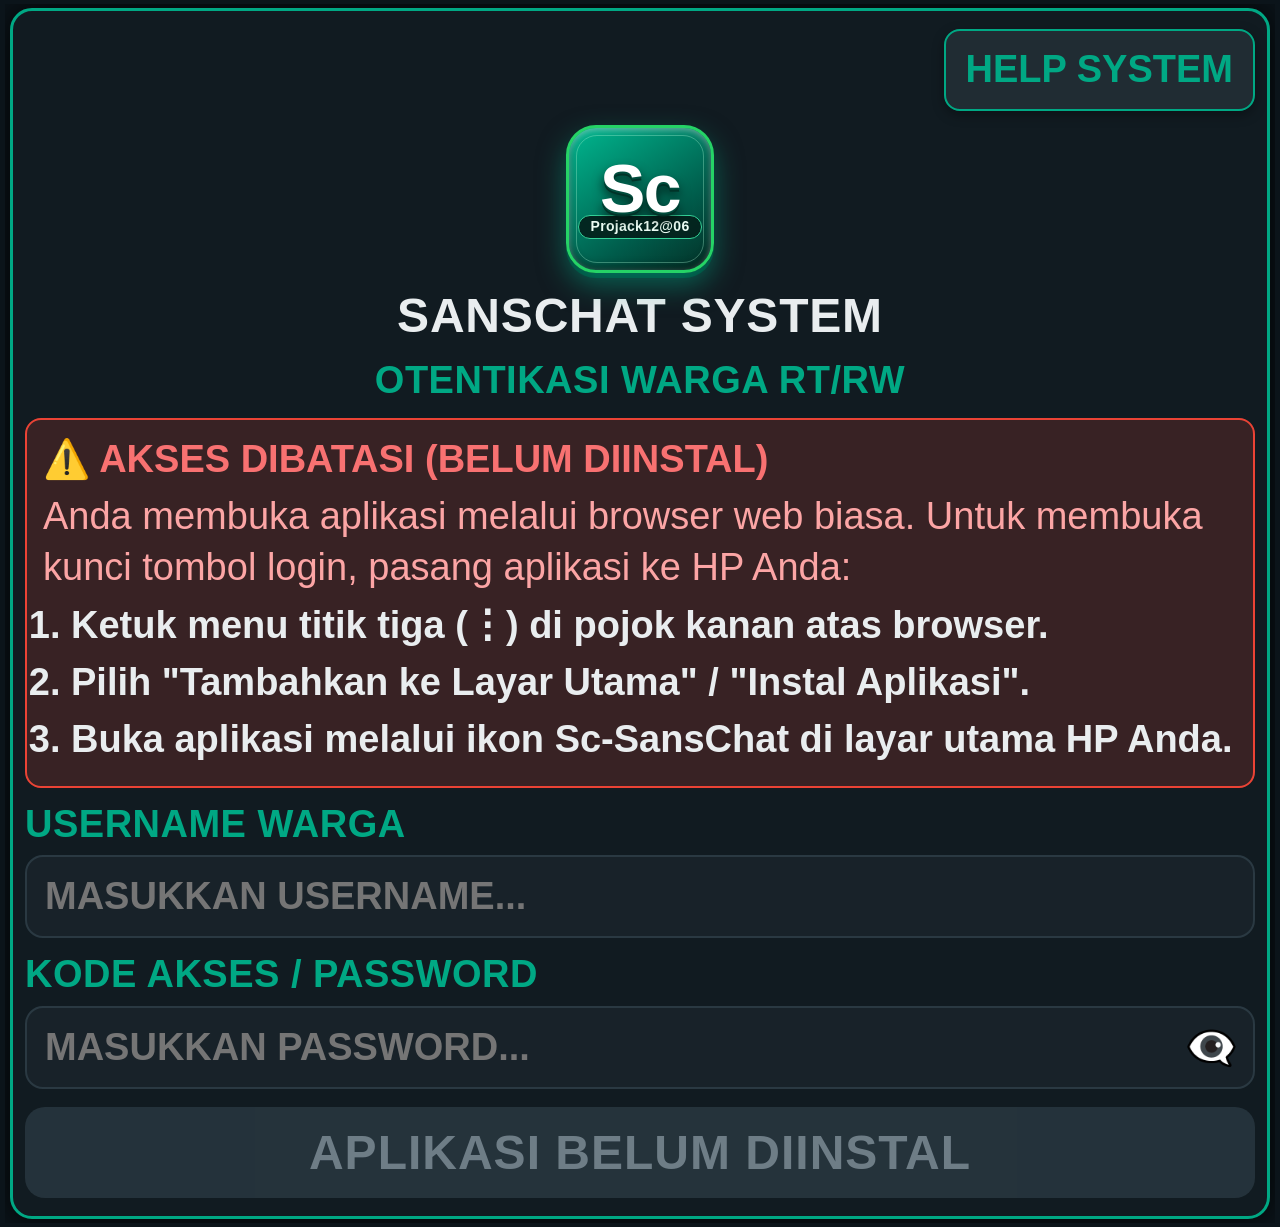
==== login.html @ 3f7e46e0 "Add files via upload" ====
<!DOCTYPE html>
<html lang="id">
<head>
<meta charset="UTF-8">
<meta name="viewport" content="width=device-width, initial-scale=1.0, maximum-scale=1.0, user-scalable=no, viewport-fit=cover">
<title>Sc-SansChat - Login</title>
<link rel="manifest" href="manifest.json">
<link rel="icon" type="image/png" href="icon-192.png">
<link rel="apple-touch-icon" href="icon-192.png">
<meta name="theme-color" content="#0b141a">
<style>
  :root {
    --wa-bg: #0b141a;
    --wa-panel: #111b21;
    --wa-card: #182229;
    --wa-border: #2a3942;
    --wa-green: #00a884;
    --wa-green-light: #25d366;
    --wa-text: #e9edef;
    --wa-text-secondary: #8696a0;
    --font-xl: clamp(32px, 9.2vw, 48px);
    --font-lg: clamp(26px, 7.2vw, 38px);
    --btn-h: 86px;
  }
  * {
    box-sizing: border-box;
    margin: 0;
    padding: 0;
    font-family: -apple-system, BlinkMacSystemFont, "Segoe UI", Roboto, Helvetica, Arial, sans-serif;
    -webkit-tap-highlight-color: transparent;
  }
  html, body {
    width: 100%;
    min-height: 100dvh;
    background-color: var(--wa-bg);
    color: var(--wa-text);
    overflow-x: hidden;
    overflow-y: auto;
    display: flex;
    justify-content: center;
    align-items: center;
    padding: 4px 5px;
  }
  .login-container {
    background: var(--wa-panel);
    width: 100%;
    max-width: 100%;
    display: flex;
    flex-direction: column;
    justify-content: flex-start;
    padding: 18px 12px;
    position: relative;
    border: 3px solid var(--wa-green);
    border-radius: 22px;
    box-shadow: 0 0 36px rgba(0,0,0,0.9);
    gap: 14px;
  }
  .login-top-bar {
    width: 100%;
    display: flex;
    justify-content: flex-end;
  }
  .help-btn-3d {
    background: #202c33;
    color: var(--wa-green);
    border: 2px solid var(--wa-green);
    padding: 16px 20px;
    border-radius: 16px;
    text-decoration: none;
    font-size: var(--font-lg);
    font-weight: 900;
    box-shadow: 0 4px 12px rgba(0,0,0,0.35);
    line-height: 1.2;
    min-height: 72px;
    display: inline-flex;
    align-items: center;
  }
  .logo-sc-3d-large {
    width: 148px;
    height: 148px;
    margin: 0 auto;
    background: linear-gradient(145deg, #00b890 0%, #005c4b 65%, #042f26 100%);
    border-radius: 30px;
    display: flex;
    flex-direction: column;
    align-items: center;
    justify-content: center;
    position: relative;
    flex-shrink: 0;
    box-shadow:
      0 12px 28px rgba(0, 168, 132, 0.5),
      0 5px 0 #003d31,
      inset 0 2px 6px rgba(255,255,255,0.4),
      inset 0 -4px 8px rgba(0,0,0,0.45);
    border: 3.5px solid var(--wa-green-light);
  }
  .logo-sc-3d-large::before {
    content: "";
    position: absolute;
    top: 7px;
    left: 7px;
    right: 7px;
    bottom: 7px;
    border-radius: 21px;
    border: 1.5px solid rgba(167, 243, 208, 0.35);
    pointer-events: none;
  }
  .logo-sc-main-txt {
    font-weight: 900;
    font-size: 68px;
    line-height: 0.86;
    color: #ffffff;
    letter-spacing: -1.5px;
    text-shadow: 0 2px 0 #004d3d, 0 4px 0 #003328, 0 7px 12px rgba(0,0,0,0.75);
    z-index: 2;
  }
  .logo-sc-sub-badge {
    margin-top: -2px;
    padding: 3px 12px;
    border-radius: 99px;
    background: rgba(4, 35, 29, 0.94);
    border: 1.5px solid #34d399;
    color: #ecfdf5;
    font-size: 14px;
    font-weight: 800;
    line-height: 1.1;
    letter-spacing: 0.3px;
    z-index: 1;
  }
  .login-title {
    font-size: var(--font-xl);
    font-weight: 900;
    color: var(--wa-text);
    text-align: center;
    letter-spacing: 0.8px;
    text-transform: uppercase;
    line-height: 1.2;
  }
  .login-subtitle {
    font-size: var(--font-lg);
    color: var(--wa-green);
    text-align: center;
    text-transform: uppercase;
    letter-spacing: 0.5px;
    font-weight: 800;
    line-height: 1.2;
  }
  .pwa-warning-box {
    background: rgba(234, 67, 53, 0.18);
    border: 2px solid #ea4335;
    border-radius: 16px;
    padding: 14px 16px;
    color: #fca5a5;
    font-size: var(--font-lg);
    line-height: 1.35;
  }
  .pwa-warning-title {
    font-weight: 900;
    color: #f87171;
    margin-bottom: 6px;
    font-size: var(--font-lg);
    text-transform: uppercase;
  }
  .pwa-warning-box ol {
    padding-left: 28px;
    margin-top: 6px;
    font-weight: 700;
  }
  .pwa-warning-box li {
    margin-bottom: 6px;
    color: var(--wa-text);
  }
  .field-group {
    width: 100%;
    position: relative;
  }
  .field-group label {
    display: block;
    font-size: var(--font-lg);
    color: var(--wa-green);
    margin-bottom: 8px;
    font-weight: 900;
    letter-spacing: 0.5px;
    line-height: 1.2;
  }
  .field-group input {
    width: 100%;
    padding: 18px 72px 18px 18px;
    background: var(--wa-card);
    border: 2px solid var(--wa-border);
    border-radius: 18px;
    color: var(--wa-text);
    font-size: var(--font-lg);
    font-weight: 800;
    outline: none;
    min-height: 78px;
  }
  .field-group input:focus {
    border-color: var(--wa-green);
  }
  .password-toggle {
    position: absolute;
    right: 18px;
    top: 50%;
    transform: translateY(-50%);
    cursor: pointer;
    font-size: 42px;
    user-select: none;
    color: var(--wa-text-secondary);
  }
  .btn-3d-robotic {
    width: 100%;
    background: var(--wa-green);
    color: var(--wa-panel);
    border: none;
    padding: 18px;
    border-radius: 20px;
    font-size: var(--font-xl);
    font-weight: 900;
    cursor: pointer;
    letter-spacing: 1px;
    text-transform: uppercase;
    box-shadow: 0 8px 24px rgba(0, 168, 132, 0.45);
    min-height: var(--btn-h);
    margin-top: 4px;
  }
  .btn-3d-robotic:disabled {
    background: var(--wa-border);
    color: var(--wa-text-secondary);
    box-shadow: none;
    cursor: not-allowed;
    opacity: 0.8;
  }
  .hidden { display: none !important; }
</style>
</head>
<body>
<div class="login-container">
  <div class="login-top-bar">
    <a id="btnHelpSystem" href="https://script.google.com/macros/s/AKfycbxVG-UxQMPXRBfHSHm1rLbNMSYKvsSv8_FDtTSR-RYxRmHA98wz2UhWcRL3-Le2O2yn/exec" target="_blank" class="help-btn-3d">HELP SYSTEM</a>
  </div>

  <div class="logo-sc-3d-large">
    <span class="logo-sc-main-txt">Sc</span>
    <span class="logo-sc-sub-badge">Projack12@06</span>
  </div>

  <div class="login-title">SANSCHAT SYSTEM</div>
  <div class="login-subtitle">Otentikasi Warga RT/RW</div>

  <div id="pwaWarningCard" class="pwa-warning-box hidden">
    <div class="pwa-warning-title">⚠️ AKSES DIBATASI (BELUM DIINSTAL)</div>
    <div>Anda membuka aplikasi melalui browser web biasa. Untuk membuka kunci tombol login, pasang aplikasi ke HP Anda:</div>
    <ol>
      <li>Ketuk menu titik tiga (<b>⋮</b>) di pojok kanan atas browser.</li>
      <li>Pilih <b>"Tambahkan ke Layar Utama"</b> / <b>"Instal Aplikasi"</b>.</li>
      <li>Buka aplikasi melalui ikon <b>Sc-SansChat</b> di layar utama HP Anda.</li>
    </ol>
  </div>

  <div class="field-group">
    <label>USERNAME WARGA</label>
    <input type="text" id="loginUsername" placeholder="MASUKKAN USERNAME..." oninput="this.value = this.value.toUpperCase(); checkPWAInstallationStatus();">
  </div>

  <div class="field-group">
    <label>KODE AKSES / PASSWORD</label>
    <div style="position:relative;">
      <input type="password" id="loginPassword" placeholder="MASUKKAN PASSWORD..." onkeypress="if(event.key==='Enter') doLogin()">
      <span id="eyeIcon" class="password-toggle" onclick="togglePasswordVisibility()">👁️‍🗨️</span>
    </div>
  </div>

  <button id="btnLoginSubmit" class="btn-3d-robotic" onclick="doLogin()">VERIFIKASI & MASUK</button>
</div>

<script>
  const S3_API_BASE = "https://script.google.com/macros/s/AKfycbyHBqAVQ044nhszVhbKIeP2qi6Wwafu5KgfU648L6RNQSBwYPd_DXWm-TOqUwO7KVg/exec";

  window.onload = function() {
    const savedUser = localStorage.getItem('sanschat_active_username') || sessionStorage.getItem('sanschat_active_username');
    if (savedUser) {
      document.getElementById('loginUsername').value = savedUser.toUpperCase();
    }
    checkPWAInstallationStatus();
  };

  function checkPWAInstallationStatus() {
    const usernameInput = document.getElementById('loginUsername').value.trim().toUpperCase();
    const isStandalone = window.matchMedia('(display-mode: standalone)').matches || window.navigator.standalone === true;
    const btnSubmit = document.getElementById('btnLoginSubmit');
    const warningCard = document.getElementById('pwaWarningCard');

    if (usernameInput === 'ADMINPUSAT' || isStandalone) {
      btnSubmit.disabled = false;
      btnSubmit.innerText = "VERIFIKASI & MASUK";
      warningCard.classList.add('hidden');
    } else {
      btnSubmit.disabled = true;
      btnSubmit.innerText = "APLIKASI BELUM DIINSTAL";
      warningCard.classList.remove('hidden');
    }
  }

  function togglePasswordVisibility() {
    const passInput = document.getElementById('loginPassword');
    const eyeIcon = document.getElementById('eyeIcon');
    if (passInput.type === 'password') {
      passInput.type = 'text';
      eyeIcon.innerText = '👁️';
    } else {
      passInput.type = 'password';
      eyeIcon.innerText = '👁️‍🗨️';
    }
  }

  function saveUserMemoryAndRedirect(userObj) {
    const cleanUsername = String(userObj.username || "").trim().toUpperCase();
    try {
      localStorage.setItem('sanschat_active_username', cleanUsername);
      localStorage.setItem('sanschat_user_session', JSON.stringify(userObj));
      sessionStorage.setItem('sanschat_active_username', cleanUsername);
      sessionStorage.setItem('sanschat_user_session', JSON.stringify(userObj));
    } catch (e) {}

    const base = window.location.href.split('?')[0].replace(/login\.html$/, '').replace(/index\.html$/, '');
    const finalUtamaUrl = (base.endsWith('/') ? base : base + '/') + "utama.html?user=" + encodeURIComponent(cleanUsername);

    window.location.href = finalUtamaUrl;
  }

  function doLogin() {
    const usernameInput = document.getElementById('loginUsername').value.trim().toUpperCase();
    const isStandalone = window.matchMedia('(display-mode: standalone)').matches || window.navigator.standalone === true;

    if (usernameInput !== 'ADMINPUSAT' && !isStandalone) {
      alert("Harap instal aplikasi terlebih dahulu ke layar utama HP Android Anda melalui menu browser.");
      return;
    }

    const u = usernameInput;
    const p = document.getElementById('loginPassword').value.trim();
    if (!u || !p) { alert("Harap isi Username dan Password!"); return; }

    const btn = document.getElementById('btnLoginSubmit');
    btn.innerText = "MEMVERIFIKASI...";
    btn.disabled = true;

    fetch(S3_API_BASE, {
      method: 'POST',
      headers: { 'Content-Type': 'text/plain;charset=utf-8' },
      body: JSON.stringify({ action: 'loginUser', username: u, password: p })
    })
    .then(r => r.json())
    .then(resObj => {
      const res = resObj.data;
      if (res && res.success && res.user) {
        btn.innerText = "MEMBUKA HALAMAN UTAMA...";
        saveUserMemoryAndRedirect(res.user);
      } else {
        btn.innerText = "VERIFIKASI & MASUK";
        btn.disabled = false;
        alert((res && res.message) ? res.message : "Login gagal!");
      }
    })
    .catch(err => {
      btn.innerText = "VERIFIKASI & MASUK";
      btn.disabled = false;
      alert("Koneksi bermasalah: " + err.message);
    });
  }
</script>
</body>
</html>
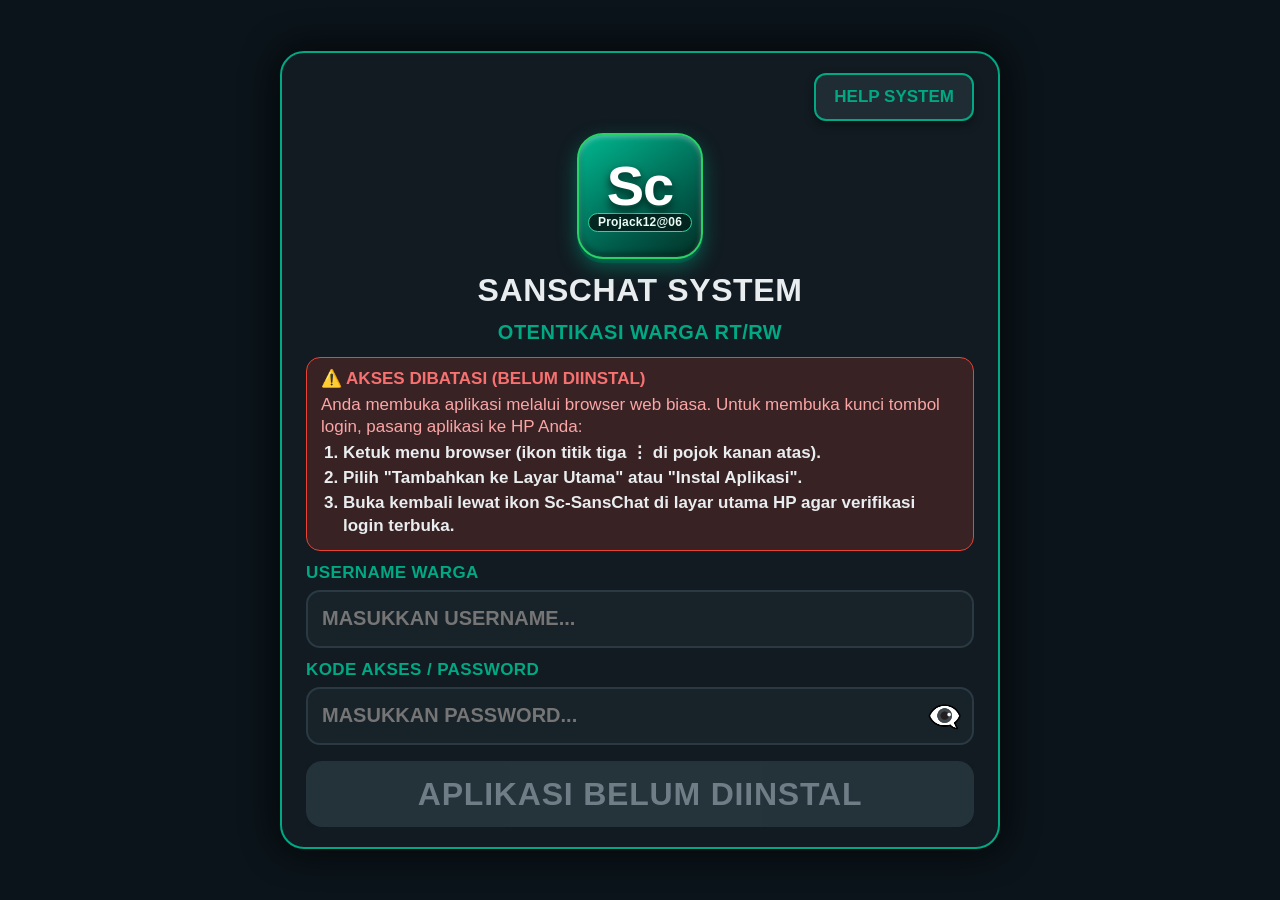
==== commit aa2203b1: "Add files via upload" ====
--- a/login.html
+++ b/login.html
@@ -1,268 +1,107 @@
 <!DOCTYPE html>
 <html lang="id">
 <head>
-<meta charset="UTF-8">
-<meta name="viewport" content="width=device-width, initial-scale=1.0, maximum-scale=1.0, user-scalable=no, viewport-fit=cover">
-<title>Sc-SansChat - Login</title>
-<link rel="manifest" href="manifest.json">
-<link rel="icon" type="image/png" href="icon-192.png">
-<link rel="apple-touch-icon" href="icon-192.png">
-<meta name="theme-color" content="#0b141a">
-<style>
-  :root {
-    --wa-bg: #0b141a;
-    --wa-panel: #111b21;
-    --wa-card: #182229;
-    --wa-border: #2a3942;
-    --wa-green: #00a884;
-    --wa-green-light: #25d366;
-    --wa-text: #e9edef;
-    --wa-text-secondary: #8696a0;
-    --font-xl: clamp(32px, 9.2vw, 48px);
-    --font-lg: clamp(26px, 7.2vw, 38px);
-    --btn-h: 86px;
-  }
-  * {
-    box-sizing: border-box;
-    margin: 0;
-    padding: 0;
-    font-family: -apple-system, BlinkMacSystemFont, "Segoe UI", Roboto, Helvetica, Arial, sans-serif;
-    -webkit-tap-highlight-color: transparent;
-  }
-  html, body {
-    width: 100%;
-    min-height: 100dvh;
-    background-color: var(--wa-bg);
-    color: var(--wa-text);
-    overflow-x: hidden;
-    overflow-y: auto;
-    display: flex;
-    justify-content: center;
-    align-items: center;
-    padding: 4px 5px;
-  }
-  .login-container {
-    background: var(--wa-panel);
-    width: 100%;
-    max-width: 100%;
-    display: flex;
-    flex-direction: column;
-    justify-content: flex-start;
-    padding: 18px 12px;
-    position: relative;
-    border: 3px solid var(--wa-green);
-    border-radius: 22px;
-    box-shadow: 0 0 36px rgba(0,0,0,0.9);
-    gap: 14px;
-  }
-  .login-top-bar {
-    width: 100%;
-    display: flex;
-    justify-content: flex-end;
-  }
-  .help-btn-3d {
-    background: #202c33;
-    color: var(--wa-green);
-    border: 2px solid var(--wa-green);
-    padding: 16px 20px;
-    border-radius: 16px;
-    text-decoration: none;
-    font-size: var(--font-lg);
-    font-weight: 900;
-    box-shadow: 0 4px 12px rgba(0,0,0,0.35);
-    line-height: 1.2;
-    min-height: 72px;
-    display: inline-flex;
-    align-items: center;
-  }
-  .logo-sc-3d-large {
-    width: 148px;
-    height: 148px;
-    margin: 0 auto;
-    background: linear-gradient(145deg, #00b890 0%, #005c4b 65%, #042f26 100%);
-    border-radius: 30px;
-    display: flex;
-    flex-direction: column;
-    align-items: center;
-    justify-content: center;
-    position: relative;
-    flex-shrink: 0;
-    box-shadow:
-      0 12px 28px rgba(0, 168, 132, 0.5),
-      0 5px 0 #003d31,
-      inset 0 2px 6px rgba(255,255,255,0.4),
-      inset 0 -4px 8px rgba(0,0,0,0.45);
-    border: 3.5px solid var(--wa-green-light);
-  }
-  .logo-sc-3d-large::before {
-    content: "";
-    position: absolute;
-    top: 7px;
-    left: 7px;
-    right: 7px;
-    bottom: 7px;
-    border-radius: 21px;
-    border: 1.5px solid rgba(167, 243, 208, 0.35);
-    pointer-events: none;
-  }
-  .logo-sc-main-txt {
-    font-weight: 900;
-    font-size: 68px;
-    line-height: 0.86;
-    color: #ffffff;
-    letter-spacing: -1.5px;
-    text-shadow: 0 2px 0 #004d3d, 0 4px 0 #003328, 0 7px 12px rgba(0,0,0,0.75);
-    z-index: 2;
-  }
-  .logo-sc-sub-badge {
-    margin-top: -2px;
-    padding: 3px 12px;
-    border-radius: 99px;
-    background: rgba(4, 35, 29, 0.94);
-    border: 1.5px solid #34d399;
-    color: #ecfdf5;
-    font-size: 14px;
-    font-weight: 800;
-    line-height: 1.1;
-    letter-spacing: 0.3px;
-    z-index: 1;
-  }
-  .login-title {
-    font-size: var(--font-xl);
-    font-weight: 900;
-    color: var(--wa-text);
-    text-align: center;
-    letter-spacing: 0.8px;
-    text-transform: uppercase;
-    line-height: 1.2;
-  }
-  .login-subtitle {
-    font-size: var(--font-lg);
-    color: var(--wa-green);
-    text-align: center;
-    text-transform: uppercase;
-    letter-spacing: 0.5px;
-    font-weight: 800;
-    line-height: 1.2;
-  }
-  .pwa-warning-box {
-    background: rgba(234, 67, 53, 0.18);
-    border: 2px solid #ea4335;
-    border-radius: 16px;
-    padding: 14px 16px;
-    color: #fca5a5;
-    font-size: var(--font-lg);
-    line-height: 1.35;
-  }
-  .pwa-warning-title {
-    font-weight: 900;
-    color: #f87171;
-    margin-bottom: 6px;
-    font-size: var(--font-lg);
-    text-transform: uppercase;
-  }
-  .pwa-warning-box ol {
-    padding-left: 28px;
-    margin-top: 6px;
-    font-weight: 700;
-  }
-  .pwa-warning-box li {
-    margin-bottom: 6px;
-    color: var(--wa-text);
-  }
-  .field-group {
-    width: 100%;
-    position: relative;
-  }
-  .field-group label {
-    display: block;
-    font-size: var(--font-lg);
-    color: var(--wa-green);
-    margin-bottom: 8px;
-    font-weight: 900;
-    letter-spacing: 0.5px;
-    line-height: 1.2;
-  }
-  .field-group input {
-    width: 100%;
-    padding: 18px 72px 18px 18px;
-    background: var(--wa-card);
-    border: 2px solid var(--wa-border);
-    border-radius: 18px;
-    color: var(--wa-text);
-    font-size: var(--font-lg);
-    font-weight: 800;
-    outline: none;
-    min-height: 78px;
-  }
-  .field-group input:focus {
-    border-color: var(--wa-green);
-  }
-  .password-toggle {
-    position: absolute;
-    right: 18px;
-    top: 50%;
-    transform: translateY(-50%);
-    cursor: pointer;
-    font-size: 42px;
-    user-select: none;
-    color: var(--wa-text-secondary);
-  }
-  .btn-3d-robotic {
-    width: 100%;
-    background: var(--wa-green);
-    color: var(--wa-panel);
-    border: none;
-    padding: 18px;
-    border-radius: 20px;
-    font-size: var(--font-xl);
-    font-weight: 900;
-    cursor: pointer;
-    letter-spacing: 1px;
-    text-transform: uppercase;
-    box-shadow: 0 8px 24px rgba(0, 168, 132, 0.45);
-    min-height: var(--btn-h);
-    margin-top: 4px;
-  }
-  .btn-3d-robotic:disabled {
-    background: var(--wa-border);
-    color: var(--wa-text-secondary);
-    box-shadow: none;
-    cursor: not-allowed;
-    opacity: 0.8;
-  }
-  .hidden { display: none !important; }
-</style>
+  <meta charset="UTF-8">
+  <meta name="viewport" content="width=device-width, initial-scale=1.0, maximum-scale=1.0, user-scalable=no, viewport-fit=cover">
+  <title>Sc-SansChat - Login</title>
+  <link rel="manifest" href="manifest.json">
+  <link rel="icon" type="image/png" href="icon-192.png">
+  <link rel="apple-touch-icon" href="icon-192.png">
+  <meta name="theme-color" content="#0b141a">
+  <style>
+    :root {
+      --wa-bg: #0b141a;
+      --wa-panel: #111b21;
+      --wa-card: #182229;
+      --wa-border: #2a3942;
+      --wa-green: #00a884;
+      --wa-green-light: #25d366;
+      --wa-text: #e9edef;
+      --wa-text-secondary: #8696a0;
+      --font-xl: clamp(20px, 3.6vw, 32px);
+      --font-lg: clamp(14px, 2.2vw, 20px);
+      --font-md: clamp(12px, 1.8vw, 17px);
+      --btn-h: clamp(48px, 7.5vh, 66px);
+    }
+    * { box-sizing: border-box; margin: 0; padding: 0; font-family: -apple-system, BlinkMacSystemFont, "Segoe UI", Roboto, Helvetica, Arial, sans-serif; -webkit-tap-highlight-color: transparent; }
+    html, body {
+      width: 100%; height: 100dvh; min-height: 100dvh; background-color: var(--wa-bg); color: var(--wa-text);
+      overflow-x: hidden; overflow-y: auto; display: flex; justify-content: center; align-items: center;
+      padding: clamp(6px, 1.5vh, 16px) clamp(8px, 2vw, 24px);
+    }
+    .login-container {
+      background: var(--wa-panel); width: 100%; max-width: min(720px, 100%); max-height: 100%;
+      display: flex; flex-direction: column; justify-content: space-between;
+      padding: clamp(12px, 2.2vh, 24px) clamp(12px, 2.5vw, 24px); position: relative;
+      border: 2.5px solid var(--wa-green); border-radius: clamp(16px, 2.5vw, 24px);
+      box-shadow: 0 0 36px rgba(0,0,0,0.85); gap: clamp(8px, 1.4vh, 16px); overflow-y: auto;
+    }
+    .login-top-bar { width: 100%; display: flex; justify-content: flex-end; }
+    .help-btn-3d {
+      background: #202c33; color: var(--wa-green); border: 2px solid var(--wa-green);
+      padding: clamp(8px, 1.2vh, 12px) clamp(12px, 2vw, 18px); border-radius: 12px;
+      text-decoration: none; font-size: var(--font-md); font-weight: 900;
+      box-shadow: 0 4px 10px rgba(0,0,0,0.35); line-height: 1.2; min-height: clamp(38px, 5.5vh, 48px);
+      display: inline-flex; align-items: center;
+    }
+    .logo-sc-3d-large {
+      width: clamp(82px, 14.5vh, 126px); height: clamp(82px, 14.5vh, 126px); margin: 0 auto;
+      background: linear-gradient(145deg, #00b890 0%, #005c4b 65%, #042f26 100%);
+      border-radius: clamp(18px, 3vh, 26px); display: flex; flex-direction: column;
+      align-items: center; justify-content: center; position: relative; flex-shrink: 0;
+      box-shadow: 0 8px 20px rgba(0, 168, 132, 0.45), 0 4px 0 #003d31, inset 0 2px 5px rgba(255,255,255,0.35), inset 0 -3px 6px rgba(0,0,0,0.45);
+      border: 2.5px solid var(--wa-green-light);
+    }
+    .logo-sc-main-txt { font-weight: 900; font-size: clamp(34px, 6.5vh, 56px); line-height: 0.9; color: #ffffff; letter-spacing: -1px; text-shadow: 0 2px 0 #004d3d, 0 5px 10px rgba(0,0,0,0.75); z-index: 2; }
+    .logo-sc-sub-badge { margin-top: 2px; padding: 2px 9px; border-radius: 99px; background: rgba(4, 35, 29, 0.94); border: 1px solid #34d399; color: #ecfdf5; font-size: clamp(9px, 1.5vh, 12px); font-weight: 800; line-height: 1.1; letter-spacing: 0.2px; z-index: 1; }
+    .login-title { font-size: var(--font-xl); font-weight: 900; color: var(--wa-text); text-align: center; letter-spacing: 0.6px; text-transform: uppercase; line-height: 1.15; }
+    .login-subtitle { font-size: var(--font-lg); color: var(--wa-green); text-align: center; text-transform: uppercase; letter-spacing: 0.5px; font-weight: 800; line-height: 1.15; }
+    .pwa-warning-box { background: rgba(234, 67, 53, 0.18); border: 1.5px solid #ea4335; border-radius: 14px; padding: 10px 14px; color: #fca5a5; font-size: var(--font-md); line-height: 1.3; }
+    .pwa-warning-title { font-weight: 900; color: #f87171; margin-bottom: 4px; font-size: var(--font-md); text-transform: uppercase; }
+    .pwa-warning-box ol { padding-left: 22px; margin-top: 4px; font-weight: 700; }
+    .pwa-warning-box li { margin-bottom: 3px; color: var(--wa-text); }
+    .field-group { width: 100%; position: relative; }
+    .field-group label { display: block; font-size: var(--font-md); color: var(--wa-green); margin-bottom: 6px; font-weight: 900; letter-spacing: 0.4px; line-height: 1.2; }
+    .field-group input {
+      width: 100%; padding: clamp(10px, 1.5vh, 16px) clamp(44px, 6vw, 56px) clamp(10px, 1.5vh, 16px) 14px;
+      background: var(--wa-card); border: 2px solid var(--wa-border); border-radius: 14px;
+      color: var(--wa-text); font-size: var(--font-lg); font-weight: 800; outline: none; min-height: clamp(44px, 6.5vh, 58px);
+    }
+    .field-group input:focus { border-color: var(--wa-green); }
+    .password-toggle { position: absolute; right: 12px; top: 50%; transform: translateY(-50%); cursor: pointer; font-size: clamp(20px, 3.2vh, 28px); user-select: none; color: var(--wa-text-secondary); }
+    .btn-3d-robotic {
+      width: 100%; background: var(--wa-green); color: var(--wa-panel); border: none; padding: 12px 16px;
+      border-radius: 16px; font-size: var(--font-xl); font-weight: 900; cursor: pointer; letter-spacing: 0.8px;
+      text-transform: uppercase; box-shadow: 0 6px 20px rgba(0, 168, 132, 0.45); min-height: var(--btn-h); margin-top: 4px; flex-shrink: 0;
+    }
+    .btn-3d-robotic:disabled { background: var(--wa-border); color: var(--wa-text-secondary); box-shadow: none; cursor: not-allowed; opacity: 0.8; }
+    .hidden { display: none !important; }
+  </style>
 </head>
 <body>
 <div class="login-container">
   <div class="login-top-bar">
     <a id="btnHelpSystem" href="https://script.google.com/macros/s/AKfycbxVG-UxQMPXRBfHSHm1rLbNMSYKvsSv8_FDtTSR-RYxRmHA98wz2UhWcRL3-Le2O2yn/exec" target="_blank" class="help-btn-3d">HELP SYSTEM</a>
   </div>
-
   <div class="logo-sc-3d-large">
     <span class="logo-sc-main-txt">Sc</span>
     <span class="logo-sc-sub-badge">Projack12@06</span>
   </div>
-
   <div class="login-title">SANSCHAT SYSTEM</div>
   <div class="login-subtitle">Otentikasi Warga RT/RW</div>
-
   <div id="pwaWarningCard" class="pwa-warning-box hidden">
     <div class="pwa-warning-title">⚠️ AKSES DIBATASI (BELUM DIINSTAL)</div>
     <div>Anda membuka aplikasi melalui browser web biasa. Untuk membuka kunci tombol login, pasang aplikasi ke HP Anda:</div>
     <ol>
-      <li>Ketuk menu titik tiga (<b>⋮</b>) di pojok kanan atas browser.</li>
-      <li>Pilih <b>"Tambahkan ke Layar Utama"</b> / <b>"Instal Aplikasi"</b>.</li>
-      <li>Buka aplikasi melalui ikon <b>Sc-SansChat</b> di layar utama HP Anda.</li>
+      <li>Ketuk menu browser (ikon titik tiga <b>⋮</b> di pojok kanan atas).</li>
+      <li>Pilih <b>"Tambahkan ke Layar Utama"</b> atau <b>"Instal Aplikasi"</b>.</li>
+      <li>Buka kembali lewat ikon <b>Sc-SansChat</b> di layar utama HP agar verifikasi login terbuka.</li>
     </ol>
   </div>
-
   <div class="field-group">
     <label>USERNAME WARGA</label>
     <input type="text" id="loginUsername" placeholder="MASUKKAN USERNAME..." oninput="this.value = this.value.toUpperCase(); checkPWAInstallationStatus();">
   </div>
-
   <div class="field-group">
     <label>KODE AKSES / PASSWORD</label>
     <div style="position:relative;">
@@ -270,50 +109,32 @@
       <span id="eyeIcon" class="password-toggle" onclick="togglePasswordVisibility()">👁️‍🗨️</span>
     </div>
   </div>
-
   <button id="btnLoginSubmit" class="btn-3d-robotic" onclick="doLogin()">VERIFIKASI & MASUK</button>
 </div>
-
 <script>
   const S3_API_BASE = "https://script.google.com/macros/s/AKfycbyHBqAVQ044nhszVhbKIeP2qi6Wwafu5KgfU648L6RNQSBwYPd_DXWm-TOqUwO7KVg/exec";
-
   window.onload = function() {
     const savedUser = localStorage.getItem('sanschat_active_username') || sessionStorage.getItem('sanschat_active_username');
-    if (savedUser) {
-      document.getElementById('loginUsername').value = savedUser.toUpperCase();
-    }
+    if (savedUser) { document.getElementById('loginUsername').value = savedUser.toUpperCase(); }
     checkPWAInstallationStatus();
   };
-
   function checkPWAInstallationStatus() {
     const usernameInput = document.getElementById('loginUsername').value.trim().toUpperCase();
     const isStandalone = window.matchMedia('(display-mode: standalone)').matches || window.navigator.standalone === true;
     const btnSubmit = document.getElementById('btnLoginSubmit');
     const warningCard = document.getElementById('pwaWarningCard');
-
     if (usernameInput === 'ADMINPUSAT' || isStandalone) {
-      btnSubmit.disabled = false;
-      btnSubmit.innerText = "VERIFIKASI & MASUK";
-      warningCard.classList.add('hidden');
+      btnSubmit.disabled = false; btnSubmit.innerText = "VERIFIKASI & MASUK"; warningCard.classList.add('hidden');
     } else {
-      btnSubmit.disabled = true;
-      btnSubmit.innerText = "APLIKASI BELUM DIINSTAL";
-      warningCard.classList.remove('hidden');
+      btnSubmit.disabled = true; btnSubmit.innerText = "APLIKASI BELUM DIINSTAL"; warningCard.classList.remove('hidden');
     }
   }
-
   function togglePasswordVisibility() {
     const passInput = document.getElementById('loginPassword');
     const eyeIcon = document.getElementById('eyeIcon');
-    if (passInput.type === 'password') {
-      passInput.type = 'text';
-      eyeIcon.innerText = '👁️';
-    } else {
-      passInput.type = 'password';
-      eyeIcon.innerText = '👁️‍🗨️';
-    }
+    if (passInput.type === 'password') { passInput.type = 'text'; eyeIcon.innerText = '👁️'; }
+    else { passInput.type = 'password'; eyeIcon.innerText = '👁️‍🗨️'; }
   }
-
   function saveUserMemoryAndRedirect(userObj) {
     const cleanUsername = String(userObj.username || "").trim().toUpperCase();
     try {
@@ -322,52 +143,28 @@
       sessionStorage.setItem('sanschat_active_username', cleanUsername);
       sessionStorage.setItem('sanschat_user_session', JSON.stringify(userObj));
     } catch (e) {}
-
     const base = window.location.href.split('?')[0].replace(/login\.html$/, '').replace(/index\.html$/, '');
-    const finalUtamaUrl = (base.endsWith('/') ? base : base + '/') + "utama.html?user=" + encodeURIComponent(cleanUsername);
-
-    window.location.href = finalUtamaUrl;
+    window.location.href = (base.endsWith('/') ? base : base + '/') + "utama.html?user=" + encodeURIComponent(cleanUsername);
   }
-
   function doLogin() {
     const usernameInput = document.getElementById('loginUsername').value.trim().toUpperCase();
     const isStandalone = window.matchMedia('(display-mode: standalone)').matches || window.navigator.standalone === true;
-
     if (usernameInput !== 'ADMINPUSAT' && !isStandalone) {
-      alert("Harap instal aplikasi terlebih dahulu ke layar utama HP Android Anda melalui menu browser.");
-      return;
+      alert("Harap instal aplikasi terlebih dahulu ke layar utama HP Android Anda melalui menu browser."); return;
     }
-
     const u = usernameInput;
     const p = document.getElementById('loginPassword').value.trim();
     if (!u || !p) { alert("Harap isi Username dan Password!"); return; }
-
     const btn = document.getElementById('btnLoginSubmit');
-    btn.innerText = "MEMVERIFIKASI...";
-    btn.disabled = true;
-
+    btn.innerText = "MEMVERIFIKASI..."; btn.disabled = true;
     fetch(S3_API_BASE, {
-      method: 'POST',
-      headers: { 'Content-Type': 'text/plain;charset=utf-8' },
+      method: 'POST', headers: { 'Content-Type': 'text/plain;charset=utf-8' },
       body: JSON.stringify({ action: 'loginUser', username: u, password: p })
-    })
-    .then(r => r.json())
-    .then(resObj => {
+    }).then(r => r.json()).then(resObj => {
       const res = resObj.data;
-      if (res && res.success && res.user) {
-        btn.innerText = "MEMBUKA HALAMAN UTAMA...";
-        saveUserMemoryAndRedirect(res.user);
-      } else {
-        btn.innerText = "VERIFIKASI & MASUK";
-        btn.disabled = false;
-        alert((res && res.message) ? res.message : "Login gagal!");
-      }
-    })
-    .catch(err => {
-      btn.innerText = "VERIFIKASI & MASUK";
-      btn.disabled = false;
-      alert("Koneksi bermasalah: " + err.message);
-    });
+      if (res && res.success && res.user) { btn.innerText = "MEMBUKA HALAMAN UTAMA..."; saveUserMemoryAndRedirect(res.user); }
+      else { btn.innerText = "VERIFIKASI & MASUK"; btn.disabled = false; alert((res && res.message) ? res.message : "Login gagal!"); }
+    }).catch(err => { btn.innerText = "VERIFIKASI & MASUK"; btn.disabled = false; alert("Koneksi bermasalah: " + err.message); });
   }
 </script>
 </body>
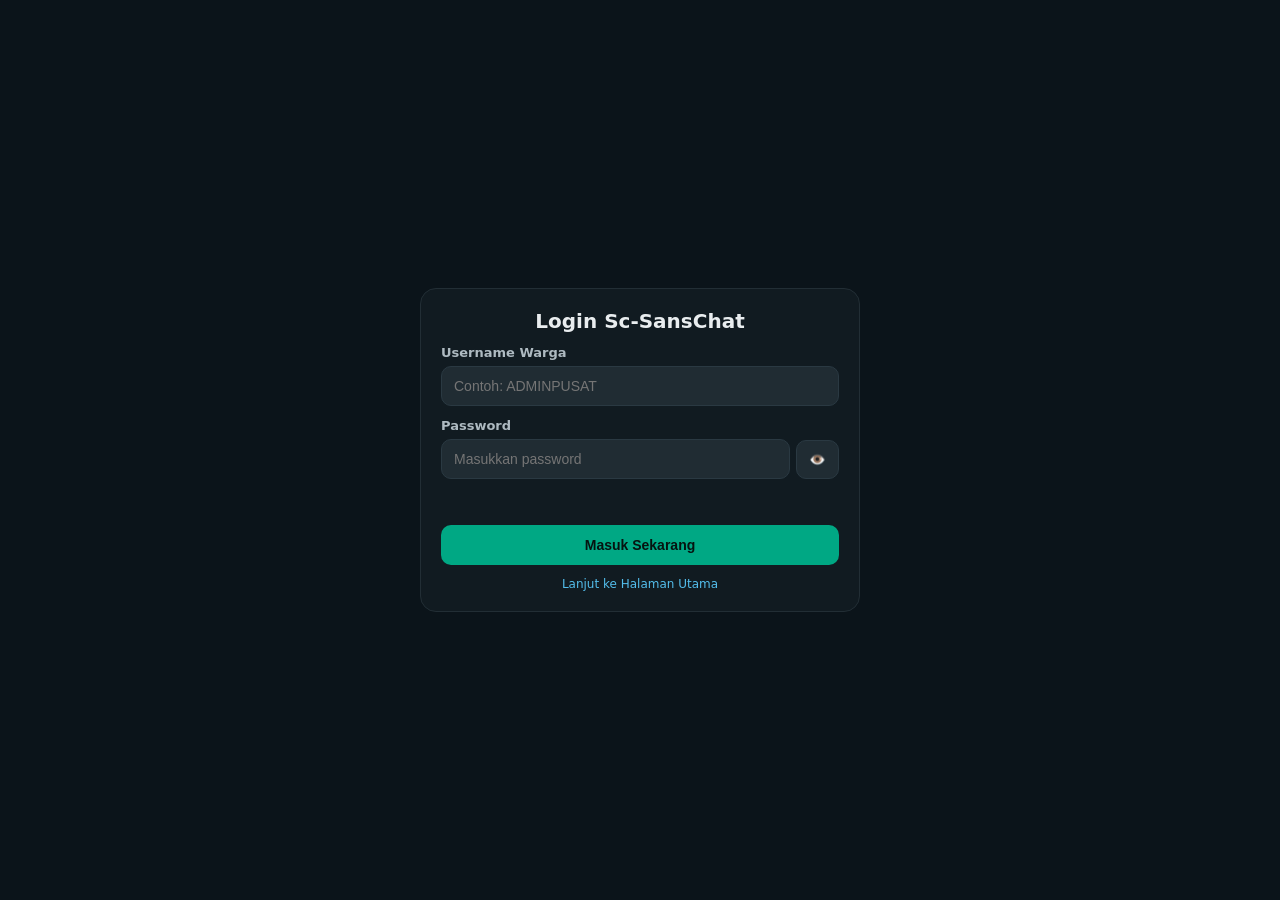
==== commit 4ebd3eeb: "Add files via upload" ====
--- a/login.html
+++ b/login.html
@@ -1,171 +1,150 @@
 <!DOCTYPE html>
 <html lang="id">
 <head>
-  <meta charset="UTF-8">
-  <meta name="viewport" content="width=device-width, initial-scale=1.0, maximum-scale=1.0, user-scalable=no, viewport-fit=cover">
+  <meta charset="UTF-8" />
+  <meta name="viewport" content="width=device-width, initial-scale=1.0, maximum-scale=1.0, user-scalable=no, viewport-fit=cover" />
   <title>Sc-SansChat - Login</title>
-  <link rel="manifest" href="manifest.json">
-  <link rel="icon" type="image/png" href="icon-192.png">
-  <link rel="apple-touch-icon" href="icon-192.png">
-  <meta name="theme-color" content="#0b141a">
+  <link rel="manifest" href="./manifest.json" />
+  <meta name="theme-color" content="#111b21" />
+  <link rel="stylesheet" href="./single-frame.css" />
   <style>
-    :root {
-      --wa-bg: #0b141a;
-      --wa-panel: #111b21;
-      --wa-card: #182229;
-      --wa-border: #2a3942;
-      --wa-green: #00a884;
-      --wa-green-light: #25d366;
-      --wa-text: #e9edef;
-      --wa-text-secondary: #8696a0;
-      --font-xl: clamp(20px, 3.6vw, 32px);
-      --font-lg: clamp(14px, 2.2vw, 20px);
-      --font-md: clamp(12px, 1.8vw, 17px);
-      --btn-h: clamp(48px, 7.5vh, 66px);
+    body {
+      font-family: system-ui, -apple-system, "Segoe UI", Roboto, sans-serif;
+      background: #0b141a;
+      color: #e9edef;
     }
-    * { box-sizing: border-box; margin: 0; padding: 0; font-family: -apple-system, BlinkMacSystemFont, "Segoe UI", Roboto, Helvetica, Arial, sans-serif; -webkit-tap-highlight-color: transparent; }
-    html, body {
-      width: 100%; height: 100dvh; min-height: 100dvh; background-color: var(--wa-bg); color: var(--wa-text);
-      overflow-x: hidden; overflow-y: auto; display: flex; justify-content: center; align-items: center;
-      padding: clamp(6px, 1.5vh, 16px) clamp(8px, 2vw, 24px);
+    .login-card {
+      width: 100%;
+      max-width: 440px;
+      margin: auto;
+      padding: 20px;
+      background: #111b21;
+      border: 1px solid #222e35;
+      border-radius: 16px;
+      display: flex;
+      flex-direction: column;
+      gap: 12px;
     }
-    .login-container {
-      background: var(--wa-panel); width: 100%; max-width: min(720px, 100%); max-height: 100%;
-      display: flex; flex-direction: column; justify-content: space-between;
-      padding: clamp(12px, 2.2vh, 24px) clamp(12px, 2.5vw, 24px); position: relative;
-      border: 2.5px solid var(--wa-green); border-radius: clamp(16px, 2.5vw, 24px);
-      box-shadow: 0 0 36px rgba(0,0,0,0.85); gap: clamp(8px, 1.4vh, 16px); overflow-y: auto;
+    .field-group {
+      display: flex;
+      flex-direction: column;
+      gap: 6px;
     }
-    .login-top-bar { width: 100%; display: flex; justify-content: flex-end; }
-    .help-btn-3d {
-      background: #202c33; color: var(--wa-green); border: 2px solid var(--wa-green);
-      padding: clamp(8px, 1.2vh, 12px) clamp(12px, 2vw, 18px); border-radius: 12px;
-      text-decoration: none; font-size: var(--font-md); font-weight: 900;
-      box-shadow: 0 4px 10px rgba(0,0,0,0.35); line-height: 1.2; min-height: clamp(38px, 5.5vh, 48px);
-      display: inline-flex; align-items: center;
+    label {
+      font-size: 13px;
+      color: #aebac1;
+      font-weight: 600;
     }
-    .logo-sc-3d-large {
-      width: clamp(82px, 14.5vh, 126px); height: clamp(82px, 14.5vh, 126px); margin: 0 auto;
-      background: linear-gradient(145deg, #00b890 0%, #005c4b 65%, #042f26 100%);
-      border-radius: clamp(18px, 3vh, 26px); display: flex; flex-direction: column;
-      align-items: center; justify-content: center; position: relative; flex-shrink: 0;
-      box-shadow: 0 8px 20px rgba(0, 168, 132, 0.45), 0 4px 0 #003d31, inset 0 2px 5px rgba(255,255,255,0.35), inset 0 -3px 6px rgba(0,0,0,0.45);
-      border: 2.5px solid var(--wa-green-light);
+    input[type="text"], input[type="password"] {
+      width: 100%;
+      padding: 11px 12px;
+      border-radius: 10px;
+      border: 1px solid #2a3942;
+      background: #202c33;
+      color: #e9edef;
+      font-size: 14px;
     }
-    .logo-sc-main-txt { font-weight: 900; font-size: clamp(34px, 6.5vh, 56px); line-height: 0.9; color: #ffffff; letter-spacing: -1px; text-shadow: 0 2px 0 #004d3d, 0 5px 10px rgba(0,0,0,0.75); z-index: 2; }
-    .logo-sc-sub-badge { margin-top: 2px; padding: 2px 9px; border-radius: 99px; background: rgba(4, 35, 29, 0.94); border: 1px solid #34d399; color: #ecfdf5; font-size: clamp(9px, 1.5vh, 12px); font-weight: 800; line-height: 1.1; letter-spacing: 0.2px; z-index: 1; }
-    .login-title { font-size: var(--font-xl); font-weight: 900; color: var(--wa-text); text-align: center; letter-spacing: 0.6px; text-transform: uppercase; line-height: 1.15; }
-    .login-subtitle { font-size: var(--font-lg); color: var(--wa-green); text-align: center; text-transform: uppercase; letter-spacing: 0.5px; font-weight: 800; line-height: 1.15; }
-    .pwa-warning-box { background: rgba(234, 67, 53, 0.18); border: 1.5px solid #ea4335; border-radius: 14px; padding: 10px 14px; color: #fca5a5; font-size: var(--font-md); line-height: 1.3; }
-    .pwa-warning-title { font-weight: 900; color: #f87171; margin-bottom: 4px; font-size: var(--font-md); text-transform: uppercase; }
-    .pwa-warning-box ol { padding-left: 22px; margin-top: 4px; font-weight: 700; }
-    .pwa-warning-box li { margin-bottom: 3px; color: var(--wa-text); }
-    .field-group { width: 100%; position: relative; }
-    .field-group label { display: block; font-size: var(--font-md); color: var(--wa-green); margin-bottom: 6px; font-weight: 900; letter-spacing: 0.4px; line-height: 1.2; }
-    .field-group input {
-      width: 100%; padding: clamp(10px, 1.5vh, 16px) clamp(44px, 6vw, 56px) clamp(10px, 1.5vh, 16px) 14px;
-      background: var(--wa-card); border: 2px solid var(--wa-border); border-radius: 14px;
-      color: var(--wa-text); font-size: var(--font-lg); font-weight: 800; outline: none; min-height: clamp(44px, 6.5vh, 58px);
+    .pw-wrap {
+      display: flex;
+      align-items: center;
+      gap: 6px;
     }
-    .field-group input:focus { border-color: var(--wa-green); }
-    .password-toggle { position: absolute; right: 12px; top: 50%; transform: translateY(-50%); cursor: pointer; font-size: clamp(20px, 3.2vh, 28px); user-select: none; color: var(--wa-text-secondary); }
-    .btn-3d-robotic {
-      width: 100%; background: var(--wa-green); color: var(--wa-panel); border: none; padding: 12px 16px;
-      border-radius: 16px; font-size: var(--font-xl); font-weight: 900; cursor: pointer; letter-spacing: 0.8px;
-      text-transform: uppercase; box-shadow: 0 6px 20px rgba(0, 168, 132, 0.45); min-height: var(--btn-h); margin-top: 4px; flex-shrink: 0;
+    .pw-wrap input {
+      flex: 1 1 auto;
+      min-width: 0;
     }
-    .btn-3d-robotic:disabled { background: var(--wa-border); color: var(--wa-text-secondary); box-shadow: none; cursor: not-allowed; opacity: 0.8; }
-    .hidden { display: none !important; }
+    .btn-toggle {
+      flex: 0 0 auto;
+      padding: 11px 12px;
+      border-radius: 10px;
+      border: 1px solid #2a3942;
+      background: #202c33;
+      color: #e9edef;
+      cursor: pointer;
+    }
+    .btn-login {
+      width: 100%;
+      padding: 12px 16px;
+      border-radius: 10px;
+      border: none;
+      background: #00a884;
+      color: #061310;
+      font-weight: 700;
+      font-size: 14px;
+      cursor: pointer;
+      margin-top: 4px;
+    }
+    #statusMsg {
+      font-size: 13px;
+      min-height: 18px;
+      color: #f15c6d;
+    }
   </style>
 </head>
 <body>
-<div class="login-container">
-  <div class="login-top-bar">
-    <a id="btnHelpSystem" href="https://script.google.com/macros/s/AKfycbxVG-UxQMPXRBfHSHm1rLbNMSYKvsSv8_FDtTSR-RYxRmHA98wz2UhWcRL3-Le2O2yn/exec" target="_blank" class="help-btn-3d">HELP SYSTEM</a>
-  </div>
-  <div class="logo-sc-3d-large">
-    <span class="logo-sc-main-txt">Sc</span>
-    <span class="logo-sc-sub-badge">Projack12@06</span>
-  </div>
-  <div class="login-title">SANSCHAT SYSTEM</div>
-  <div class="login-subtitle">Otentikasi Warga RT/RW</div>
-  <div id="pwaWarningCard" class="pwa-warning-box hidden">
-    <div class="pwa-warning-title">⚠️ AKSES DIBATASI (BELUM DIINSTAL)</div>
-    <div>Anda membuka aplikasi melalui browser web biasa. Untuk membuka kunci tombol login, pasang aplikasi ke HP Anda:</div>
-    <ol>
-      <li>Ketuk menu browser (ikon titik tiga <b>⋮</b> di pojok kanan atas).</li>
-      <li>Pilih <b>"Tambahkan ke Layar Utama"</b> atau <b>"Instal Aplikasi"</b>.</li>
-      <li>Buka kembali lewat ikon <b>Sc-SansChat</b> di layar utama HP agar verifikasi login terbuka.</li>
-    </ol>
-  </div>
-  <div class="field-group">
-    <label>USERNAME WARGA</label>
-    <input type="text" id="loginUsername" placeholder="MASUKKAN USERNAME..." oninput="this.value = this.value.toUpperCase(); checkPWAInstallationStatus();">
-  </div>
-  <div class="field-group">
-    <label>KODE AKSES / PASSWORD</label>
-    <div style="position:relative;">
-      <input type="password" id="loginPassword" placeholder="MASUKKAN PASSWORD..." onkeypress="if(event.key==='Enter') doLogin()">
-      <span id="eyeIcon" class="password-toggle" onclick="togglePasswordVisibility()">👁️‍🗨️</span>
+  <div class="sf-viewport-frame">
+    <div class="sf-scroll-body" style="display:flex; padding: 12px;">
+      <form id="loginForm" class="login-card" autocomplete="on">
+        <h1 style="margin:0; font-size:20px; text-align:center;">Login Sc-SansChat</h1>
+        <div class="field-group">
+          <label for="usernameInput">Username Warga</label>
+          <input id="usernameInput" name="username" type="text" placeholder="Contoh: ADMINPUSAT" required />
+        </div>
+        <div class="field-group">
+          <label for="passwordInput">Password</label>
+          <div class="pw-wrap">
+            <input id="passwordInput" name="password" type="password" placeholder="Masukkan password" required />
+            <button type="button" id="togglePwBtn" class="btn-toggle" aria-label="Tampilkan atau sembunyikan password">👁️</button>
+          </div>
+        </div>
+        <div id="statusMsg" role="status" aria-live="polite"></div>
+        <button type="submit" id="loginSubmitBtn" class="btn-login">Masuk Sekarang</button>
+        <a href="./utama.html" style="text-align:center; font-size:12px; color:#53bdeb; text-decoration:none;">Lanjut ke Halaman Utama</a>
+      </form>
     </div>
   </div>
-  <button id="btnLoginSubmit" class="btn-3d-robotic" onclick="doLogin()">VERIFIKASI & MASUK</button>
-</div>
-<script>
-  const S3_API_BASE = "https://script.google.com/macros/s/AKfycbyHBqAVQ044nhszVhbKIeP2qi6Wwafu5KgfU648L6RNQSBwYPd_DXWm-TOqUwO7KVg/exec";
-  window.onload = function() {
-    const savedUser = localStorage.getItem('sanschat_active_username') || sessionStorage.getItem('sanschat_active_username');
-    if (savedUser) { document.getElementById('loginUsername').value = savedUser.toUpperCase(); }
-    checkPWAInstallationStatus();
-  };
-  function checkPWAInstallationStatus() {
-    const usernameInput = document.getElementById('loginUsername').value.trim().toUpperCase();
-    const isStandalone = window.matchMedia('(display-mode: standalone)').matches || window.navigator.standalone === true;
-    const btnSubmit = document.getElementById('btnLoginSubmit');
-    const warningCard = document.getElementById('pwaWarningCard');
-    if (usernameInput === 'ADMINPUSAT' || isStandalone) {
-      btnSubmit.disabled = false; btnSubmit.innerText = "VERIFIKASI & MASUK"; warningCard.classList.add('hidden');
-    } else {
-      btnSubmit.disabled = true; btnSubmit.innerText = "APLIKASI BELUM DIINSTAL"; warningCard.classList.remove('hidden');
-    }
-  }
-  function togglePasswordVisibility() {
-    const passInput = document.getElementById('loginPassword');
-    const eyeIcon = document.getElementById('eyeIcon');
-    if (passInput.type === 'password') { passInput.type = 'text'; eyeIcon.innerText = '👁️'; }
-    else { passInput.type = 'password'; eyeIcon.innerText = '👁️‍🗨️'; }
-  }
-  function saveUserMemoryAndRedirect(userObj) {
-    const cleanUsername = String(userObj.username || "").trim().toUpperCase();
-    try {
-      localStorage.setItem('sanschat_active_username', cleanUsername);
-      localStorage.setItem('sanschat_user_session', JSON.stringify(userObj));
-      sessionStorage.setItem('sanschat_active_username', cleanUsername);
-      sessionStorage.setItem('sanschat_user_session', JSON.stringify(userObj));
-    } catch (e) {}
-    const base = window.location.href.split('?')[0].replace(/login\.html$/, '').replace(/index\.html$/, '');
-    window.location.href = (base.endsWith('/') ? base : base + '/') + "utama.html?user=" + encodeURIComponent(cleanUsername);
-  }
-  function doLogin() {
-    const usernameInput = document.getElementById('loginUsername').value.trim().toUpperCase();
-    const isStandalone = window.matchMedia('(display-mode: standalone)').matches || window.navigator.standalone === true;
-    if (usernameInput !== 'ADMINPUSAT' && !isStandalone) {
-      alert("Harap instal aplikasi terlebih dahulu ke layar utama HP Android Anda melalui menu browser."); return;
-    }
-    const u = usernameInput;
-    const p = document.getElementById('loginPassword').value.trim();
-    if (!u || !p) { alert("Harap isi Username dan Password!"); return; }
-    const btn = document.getElementById('btnLoginSubmit');
-    btn.innerText = "MEMVERIFIKASI..."; btn.disabled = true;
-    fetch(S3_API_BASE, {
-      method: 'POST', headers: { 'Content-Type': 'text/plain;charset=utf-8' },
-      body: JSON.stringify({ action: 'loginUser', username: u, password: p })
-    }).then(r => r.json()).then(resObj => {
-      const res = resObj.data;
-      if (res && res.success && res.user) { btn.innerText = "MEMBUKA HALAMAN UTAMA..."; saveUserMemoryAndRedirect(res.user); }
-      else { btn.innerText = "VERIFIKASI & MASUK"; btn.disabled = false; alert((res && res.message) ? res.message : "Login gagal!"); }
-    }).catch(err => { btn.innerText = "VERIFIKASI & MASUK"; btn.disabled = false; alert("Koneksi bermasalah: " + err.message); });
-  }
-</script>
+  <script>
+    const API_URL = "https://script.google.com/macros/s/AKfycbyHBqAVQ044nhszVhbKIeP2qi6Wwafu5KgfU648L6RNQSBwYPd_DXWm-TOqUwO7KVg/exec";
+    const pwInput = document.getElementById("passwordInput");
+    const toggleBtn = document.getElementById("togglePwBtn");
+    const statusEl = document.getElementById("statusMsg");
+
+    toggleBtn.addEventListener("click", () => {
+      const isPw = pwInput.type === "password";
+      pwInput.type = isPw ? "text" : "password";
+      toggleBtn.textContent = isPw ? "🙈" : "👁️";
+    });
+
+    document.getElementById("loginForm").addEventListener("submit", async (e) => {
+      e.preventDefault();
+      const u = document.getElementById("usernameInput").value.trim().toUpperCase();
+      const p = pwInput.value.trim();
+      if (!u || !p) {
+        statusEl.textContent = "Username dan password wajib diisi.";
+        return;
+      }
+      statusEl.style.color = "#8696a0";
+      statusEl.textContent = "Memverifikasi akun...";
+      try {
+        const res = await fetch(API_URL, {
+          method: "POST",
+          headers: { "Content-Type": "text/plain;charset=utf-8" },
+          body: JSON.stringify({ action: "loginUser", username: u, password: p })
+        });
+        const json = await res.json();
+        const data = json && json.data ? json.data : json;
+        if (data && data.success) {
+          localStorage.setItem("sanschat_user", JSON.stringify(data.user || { username: u }));
+          window.location.href = "./utama.html?user=" + encodeURIComponent(u);
+        } else {
+          statusEl.style.color = "#f15c6d";
+          statusEl.textContent = (data && data.message) || "Username atau password salah.";
+        }
+      } catch (err) {
+        statusEl.style.color = "#f15c6d";
+        statusEl.textContent = "Gagal terhubung ke server.";
+      }
+    });
+  </script>
 </body>
 </html>
--- a/single-frame.css
+++ b/single-frame.css
@@ -0,0 +1,75 @@
+/* Sc-SansChat Single-Frame Adaptive Layout (Laptop, Tablet, Android)
+   Memastikan tampilan 1 frame penuh (100dvh) tanpa memotong tombol, field input, atau kontrol utama. */
+:root {
+  --sf-vh: 1dvh;
+  --sf-safe-top: env(safe-area-inset-top, 0px);
+  --sf-safe-bottom: env(safe-area-inset-bottom, 0px);
+}
+
+html, body {
+  height: 100%;
+  min-height: 100dvh;
+  max-width: 100vw;
+  overflow-x: hidden;
+  box-sizing: border-box;
+  margin: 0;
+  padding: 0;
+  -webkit-text-size-adjust: 100%;
+}
+
+*, *::before, *::after {
+  box-sizing: inherit;
+}
+
+.sf-viewport-frame {
+  width: 100%;
+  max-width: 100%;
+  min-height: 100dvh;
+  max-height: 100dvh;
+  display: flex;
+  flex-direction: column;
+  overflow: hidden;
+  padding-top: var(--sf-safe-top);
+  padding-bottom: var(--sf-safe-bottom);
+}
+
+.sf-scroll-body {
+  flex: 1 1 auto;
+  min-height: 0;
+  overflow-y: auto;
+  overflow-x: hidden;
+  -webkit-overflow-scrolling: touch;
+}
+
+.sf-action-bar {
+  flex: 0 0 auto;
+  display: flex;
+  flex-wrap: wrap;
+  align-items: center;
+  gap: 8px;
+  width: 100%;
+}
+
+input, select, textarea, button {
+  max-width: 100%;
+}
+
+@media (min-width: 768px) {
+  .sf-desktop-shell {
+    display: grid;
+    grid-template-columns: minmax(280px, 360px) minmax(0, 1fr);
+    height: 100dvh;
+    max-height: 100dvh;
+    overflow: hidden;
+  }
+}
+
+@media (max-width: 767px) {
+  .sf-desktop-shell {
+    display: flex;
+    flex-direction: column;
+    height: 100dvh;
+    max-height: 100dvh;
+    overflow: hidden;
+  }
+}
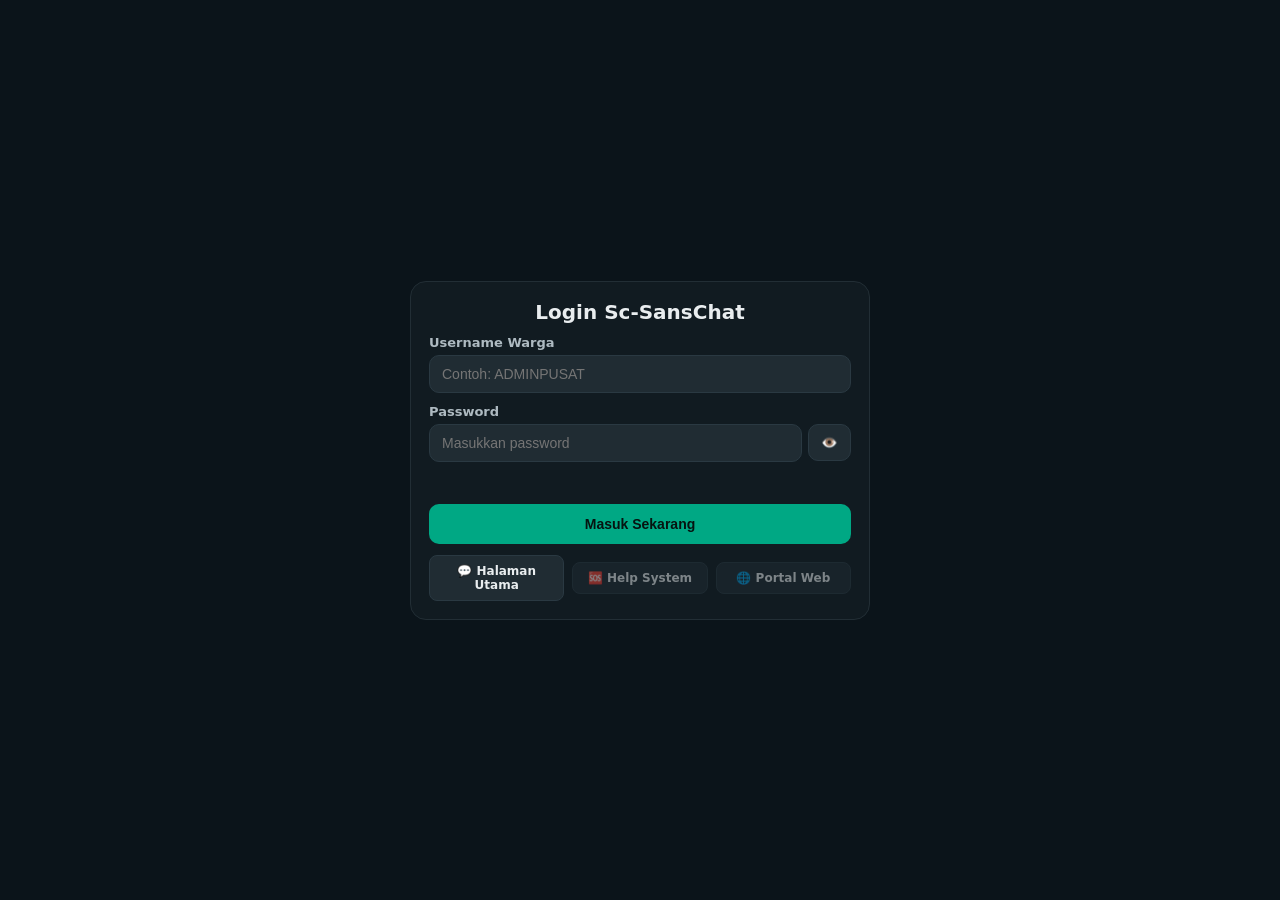
==== commit 8fdb661f: "Add files via upload" ====
--- a/login.html
+++ b/login.html
@@ -15,20 +15,20 @@
     }
     .login-card {
       width: 100%;
-      max-width: 440px;
+      max-width: 460px;
       margin: auto;
-      padding: 20px;
+      padding: 18px;
       background: #111b21;
       border: 1px solid #222e35;
       border-radius: 16px;
       display: flex;
       flex-direction: column;
-      gap: 12px;
+      gap: 11px;
     }
     .field-group {
       display: flex;
       flex-direction: column;
-      gap: 6px;
+      gap: 5px;
     }
     label {
       font-size: 13px;
@@ -37,7 +37,7 @@
     }
     input[type="text"], input[type="password"] {
       width: 100%;
-      padding: 11px 12px;
+      padding: 10px 12px;
       border-radius: 10px;
       border: 1px solid #2a3942;
       background: #202c33;
@@ -55,7 +55,7 @@
     }
     .btn-toggle {
       flex: 0 0 auto;
-      padding: 11px 12px;
+      padding: 10px 12px;
       border-radius: 10px;
       border: 1px solid #2a3942;
       background: #202c33;
@@ -72,7 +72,19 @@
       font-weight: 700;
       font-size: 14px;
       cursor: pointer;
-      margin-top: 4px;
+      margin-top: 2px;
+    }
+    .btn-quick {
+      padding: 8px 10px;
+      border-radius: 8px;
+      border: 1px solid #2a3942;
+      background: #202c33;
+      color: #e9edef;
+      font-size: 12px;
+      font-weight: 600;
+      text-decoration: none;
+      text-align: center;
+      flex: 1 1 120px;
     }
     #statusMsg {
       font-size: 13px;
@@ -86,10 +98,12 @@
     <div class="sf-scroll-body" style="display:flex; padding: 12px;">
       <form id="loginForm" class="login-card" autocomplete="on">
         <h1 style="margin:0; font-size:20px; text-align:center;">Login Sc-SansChat</h1>
+
         <div class="field-group">
           <label for="usernameInput">Username Warga</label>
           <input id="usernameInput" name="username" type="text" placeholder="Contoh: ADMINPUSAT" required />
         </div>
+
         <div class="field-group">
           <label for="passwordInput">Password</label>
           <div class="pw-wrap">
@@ -97,12 +111,19 @@
             <button type="button" id="togglePwBtn" class="btn-toggle" aria-label="Tampilkan atau sembunyikan password">👁️</button>
           </div>
         </div>
+
         <div id="statusMsg" role="status" aria-live="polite"></div>
         <button type="submit" id="loginSubmitBtn" class="btn-login">Masuk Sekarang</button>
-        <a href="./utama.html" style="text-align:center; font-size:12px; color:#53bdeb; text-decoration:none;">Lanjut ke Halaman Utama</a>
+
+        <div class="sf-action-bar">
+          <a href="./utama.html" class="btn-quick">💬 Halaman Utama</a>
+          <a id="loginHelpLink" href="#" target="_blank" rel="noopener" class="btn-quick" style="opacity:0.5; pointer-events:none;">🆘 Help System</a>
+          <a id="loginPortalLink" href="#" target="_blank" rel="noopener" class="btn-quick" style="opacity:0.5; pointer-events:none;">🌐 Portal Web</a>
+        </div>
       </form>
     </div>
   </div>
+
   <script>
     const API_URL = "https://script.google.com/macros/s/AKfycbyHBqAVQ044nhszVhbKIeP2qi6Wwafu5KgfU648L6RNQSBwYPd_DXWm-TOqUwO7KVg/exec";
     const pwInput = document.getElementById("passwordInput");
@@ -114,6 +135,36 @@
       pwInput.type = isPw ? "text" : "password";
       toggleBtn.textContent = isPw ? "🙈" : "👁️";
     });
+
+    function applyConfigLinks(cfg) {
+      if (!cfg) return;
+      if (cfg.helpSystemUrl && /^https?:\/\//i.test(cfg.helpSystemUrl)) {
+        const h = document.getElementById("loginHelpLink");
+        h.href = cfg.helpSystemUrl;
+        h.style.opacity = "1";
+        h.style.pointerEvents = "auto";
+      }
+      if (cfg.portalWebUrl && /^https?:\/\//i.test(cfg.portalWebUrl)) {
+        const p = document.getElementById("loginPortalLink");
+        p.href = cfg.portalWebUrl;
+        p.style.opacity = "1";
+        p.style.pointerEvents = "auto";
+      }
+    }
+
+    (async () => {
+      try {
+        const cached = JSON.parse(localStorage.getItem("sanschat_sheet_config") || "null");
+        applyConfigLinks(cached);
+        const res = await fetch(API_URL + "?action=getConfig");
+        const json = await res.json();
+        const cfg = (json && json.config) ? json.config : (json && json.data && json.data.config ? json.data.config : null);
+        if (cfg) {
+          localStorage.setItem("sanschat_sheet_config", JSON.stringify(cfg));
+          applyConfigLinks(cfg);
+        }
+      } catch (_) {}
+    })();
 
     document.getElementById("loginForm").addEventListener("submit", async (e) => {
       e.preventDefault();
--- a/single-frame.css
+++ b/single-frame.css
@@ -1,5 +1,6 @@
 /* Sc-SansChat Single-Frame Adaptive Layout (Laptop, Tablet, Android)
-   Memastikan tampilan 1 frame penuh (100dvh) tanpa memotong tombol, field input, atau kontrol utama. */
+   Mempertahankan semua fungsi, tombol, field, dan tautan spreadsheet dalam 1 frame adaptif
+   tanpa mengurangi atau membuang pengaturan awal. */
 :root {
   --sf-vh: 1dvh;
   --sf-safe-top: env(safe-area-inset-top, 0px);
@@ -50,10 +51,11 @@
   width: 100%;
 }
 
-input, select, textarea, button {
+input, select, textarea, button, a.sf-link-btn {
   max-width: 100%;
 }
 
+/* Tablet & Laptop (>= 768px) */
 @media (min-width: 768px) {
   .sf-desktop-shell {
     display: grid;
@@ -64,6 +66,7 @@
   }
 }
 
+/* HP Android & Layar Kecil (< 768px) */
 @media (max-width: 767px) {
   .sf-desktop-shell {
     display: flex;
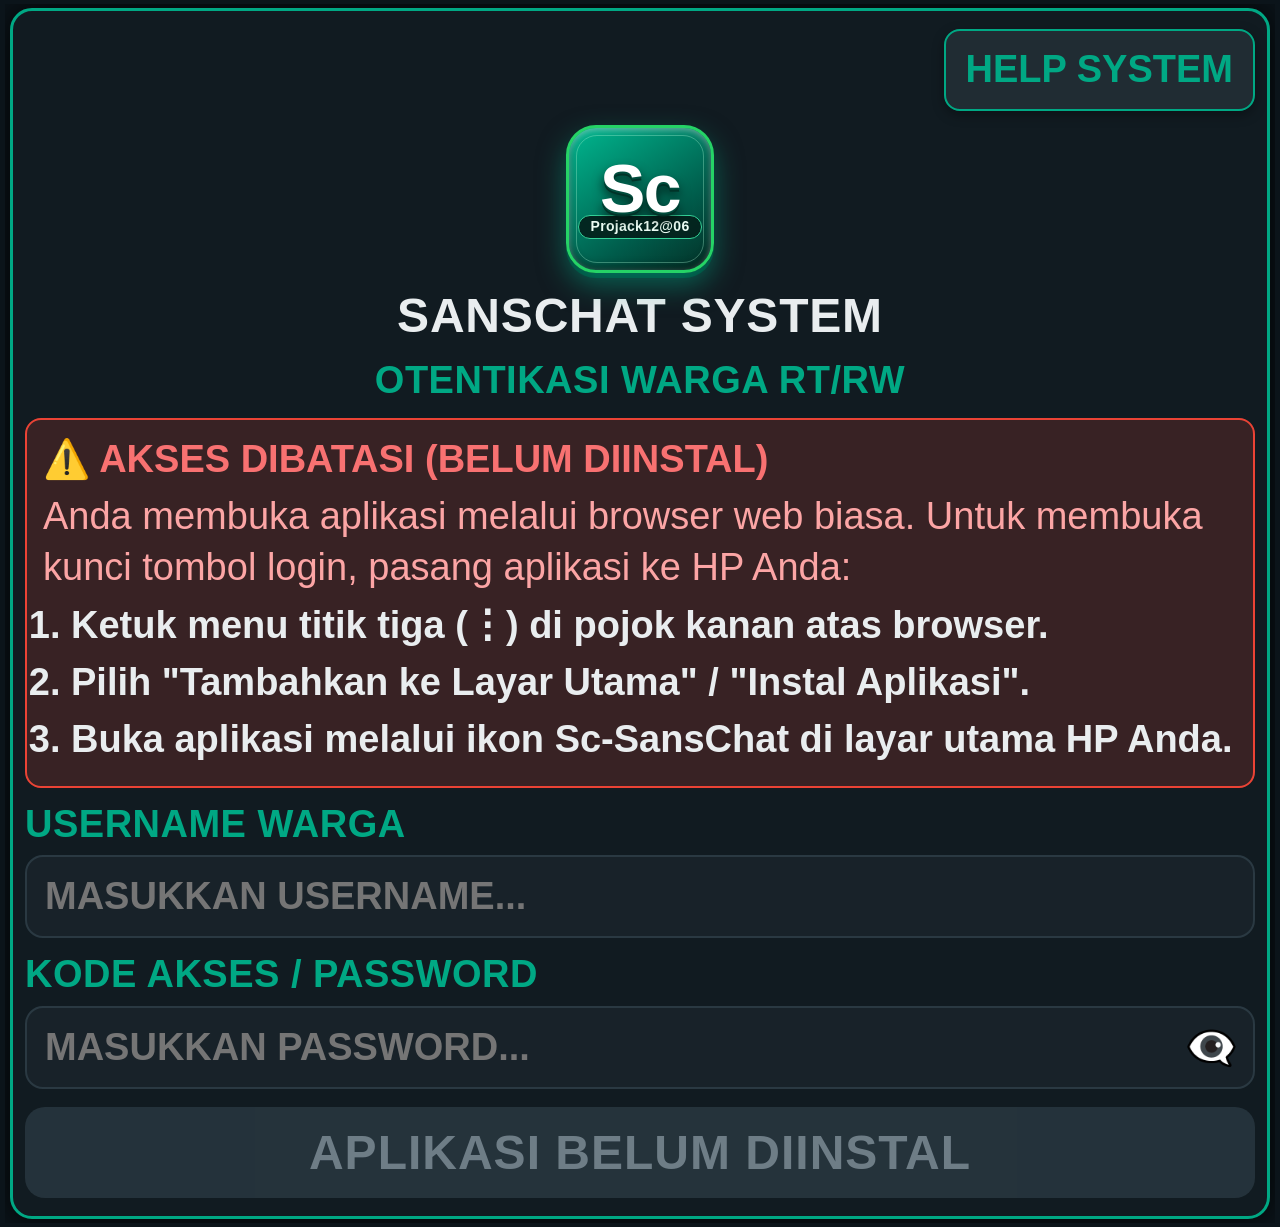
==== commit fe521e2a: "Add files via upload" ====
--- a/login.html
+++ b/login.html
@@ -1,201 +1,374 @@
 <!DOCTYPE html>
 <html lang="id">
 <head>
-  <meta charset="UTF-8" />
-  <meta name="viewport" content="width=device-width, initial-scale=1.0, maximum-scale=1.0, user-scalable=no, viewport-fit=cover" />
-  <title>Sc-SansChat - Login</title>
-  <link rel="manifest" href="./manifest.json" />
-  <meta name="theme-color" content="#111b21" />
-  <link rel="stylesheet" href="./single-frame.css" />
-  <style>
-    body {
-      font-family: system-ui, -apple-system, "Segoe UI", Roboto, sans-serif;
-      background: #0b141a;
-      color: #e9edef;
-    }
-    .login-card {
-      width: 100%;
-      max-width: 460px;
-      margin: auto;
-      padding: 18px;
-      background: #111b21;
-      border: 1px solid #222e35;
-      border-radius: 16px;
-      display: flex;
-      flex-direction: column;
-      gap: 11px;
-    }
-    .field-group {
-      display: flex;
-      flex-direction: column;
-      gap: 5px;
-    }
-    label {
-      font-size: 13px;
-      color: #aebac1;
-      font-weight: 600;
-    }
-    input[type="text"], input[type="password"] {
-      width: 100%;
-      padding: 10px 12px;
-      border-radius: 10px;
-      border: 1px solid #2a3942;
-      background: #202c33;
-      color: #e9edef;
-      font-size: 14px;
-    }
-    .pw-wrap {
-      display: flex;
-      align-items: center;
-      gap: 6px;
-    }
-    .pw-wrap input {
-      flex: 1 1 auto;
-      min-width: 0;
-    }
-    .btn-toggle {
-      flex: 0 0 auto;
-      padding: 10px 12px;
-      border-radius: 10px;
-      border: 1px solid #2a3942;
-      background: #202c33;
-      color: #e9edef;
-      cursor: pointer;
-    }
-    .btn-login {
-      width: 100%;
-      padding: 12px 16px;
-      border-radius: 10px;
-      border: none;
-      background: #00a884;
-      color: #061310;
-      font-weight: 700;
-      font-size: 14px;
-      cursor: pointer;
-      margin-top: 2px;
-    }
-    .btn-quick {
-      padding: 8px 10px;
-      border-radius: 8px;
-      border: 1px solid #2a3942;
-      background: #202c33;
-      color: #e9edef;
-      font-size: 12px;
-      font-weight: 600;
-      text-decoration: none;
-      text-align: center;
-      flex: 1 1 120px;
-    }
-    #statusMsg {
-      font-size: 13px;
-      min-height: 18px;
-      color: #f15c6d;
-    }
-  </style>
+<meta charset="UTF-8">
+<meta name="viewport" content="width=device-width, initial-scale=1.0, maximum-scale=1.0, user-scalable=no, viewport-fit=cover">
+<title>Sc-SansChat - Login</title>
+<link rel="manifest" href="manifest.json">
+<link rel="icon" type="image/png" href="icon-192.png">
+<link rel="apple-touch-icon" href="icon-192.png">
+<meta name="theme-color" content="#0b141a">
+<style>
+  :root {
+    --wa-bg: #0b141a;
+    --wa-panel: #111b21;
+    --wa-card: #182229;
+    --wa-border: #2a3942;
+    --wa-green: #00a884;
+    --wa-green-light: #25d366;
+    --wa-text: #e9edef;
+    --wa-text-secondary: #8696a0;
+    --font-xl: clamp(32px, 9.2vw, 48px);
+    --font-lg: clamp(26px, 7.2vw, 38px);
+    --btn-h: 86px;
+  }
+  * {
+    box-sizing: border-box;
+    margin: 0;
+    padding: 0;
+    font-family: -apple-system, BlinkMacSystemFont, "Segoe UI", Roboto, Helvetica, Arial, sans-serif;
+    -webkit-tap-highlight-color: transparent;
+  }
+  html, body {
+    width: 100%;
+    min-height: 100dvh;
+    background-color: var(--wa-bg);
+    color: var(--wa-text);
+    overflow-x: hidden;
+    overflow-y: auto;
+    display: flex;
+    justify-content: center;
+    align-items: center;
+    padding: 4px 5px;
+  }
+  .login-container {
+    background: var(--wa-panel);
+    width: 100%;
+    max-width: 100%;
+    display: flex;
+    flex-direction: column;
+    justify-content: flex-start;
+    padding: 18px 12px;
+    position: relative;
+    border: 3px solid var(--wa-green);
+    border-radius: 22px;
+    box-shadow: 0 0 36px rgba(0,0,0,0.9);
+    gap: 14px;
+  }
+  .login-top-bar {
+    width: 100%;
+    display: flex;
+    justify-content: flex-end;
+  }
+  .help-btn-3d {
+    background: #202c33;
+    color: var(--wa-green);
+    border: 2px solid var(--wa-green);
+    padding: 16px 20px;
+    border-radius: 16px;
+    text-decoration: none;
+    font-size: var(--font-lg);
+    font-weight: 900;
+    box-shadow: 0 4px 12px rgba(0,0,0,0.35);
+    line-height: 1.2;
+    min-height: 72px;
+    display: inline-flex;
+    align-items: center;
+  }
+  .logo-sc-3d-large {
+    width: 148px;
+    height: 148px;
+    margin: 0 auto;
+    background: linear-gradient(145deg, #00b890 0%, #005c4b 65%, #042f26 100%);
+    border-radius: 30px;
+    display: flex;
+    flex-direction: column;
+    align-items: center;
+    justify-content: center;
+    position: relative;
+    flex-shrink: 0;
+    box-shadow:
+      0 12px 28px rgba(0, 168, 132, 0.5),
+      0 5px 0 #003d31,
+      inset 0 2px 6px rgba(255,255,255,0.4),
+      inset 0 -4px 8px rgba(0,0,0,0.45);
+    border: 3.5px solid var(--wa-green-light);
+  }
+  .logo-sc-3d-large::before {
+    content: "";
+    position: absolute;
+    top: 7px;
+    left: 7px;
+    right: 7px;
+    bottom: 7px;
+    border-radius: 21px;
+    border: 1.5px solid rgba(167, 243, 208, 0.35);
+    pointer-events: none;
+  }
+  .logo-sc-main-txt {
+    font-weight: 900;
+    font-size: 68px;
+    line-height: 0.86;
+    color: #ffffff;
+    letter-spacing: -1.5px;
+    text-shadow: 0 2px 0 #004d3d, 0 4px 0 #003328, 0 7px 12px rgba(0,0,0,0.75);
+    z-index: 2;
+  }
+  .logo-sc-sub-badge {
+    margin-top: -2px;
+    padding: 3px 12px;
+    border-radius: 99px;
+    background: rgba(4, 35, 29, 0.94);
+    border: 1.5px solid #34d399;
+    color: #ecfdf5;
+    font-size: 14px;
+    font-weight: 800;
+    line-height: 1.1;
+    letter-spacing: 0.3px;
+    z-index: 1;
+  }
+  .login-title {
+    font-size: var(--font-xl);
+    font-weight: 900;
+    color: var(--wa-text);
+    text-align: center;
+    letter-spacing: 0.8px;
+    text-transform: uppercase;
+    line-height: 1.2;
+  }
+  .login-subtitle {
+    font-size: var(--font-lg);
+    color: var(--wa-green);
+    text-align: center;
+    text-transform: uppercase;
+    letter-spacing: 0.5px;
+    font-weight: 800;
+    line-height: 1.2;
+  }
+  .pwa-warning-box {
+    background: rgba(234, 67, 53, 0.18);
+    border: 2px solid #ea4335;
+    border-radius: 16px;
+    padding: 14px 16px;
+    color: #fca5a5;
+    font-size: var(--font-lg);
+    line-height: 1.35;
+  }
+  .pwa-warning-title {
+    font-weight: 900;
+    color: #f87171;
+    margin-bottom: 6px;
+    font-size: var(--font-lg);
+    text-transform: uppercase;
+  }
+  .pwa-warning-box ol {
+    padding-left: 28px;
+    margin-top: 6px;
+    font-weight: 700;
+  }
+  .pwa-warning-box li {
+    margin-bottom: 6px;
+    color: var(--wa-text);
+  }
+  .field-group {
+    width: 100%;
+    position: relative;
+  }
+  .field-group label {
+    display: block;
+    font-size: var(--font-lg);
+    color: var(--wa-green);
+    margin-bottom: 8px;
+    font-weight: 900;
+    letter-spacing: 0.5px;
+    line-height: 1.2;
+  }
+  .field-group input {
+    width: 100%;
+    padding: 18px 72px 18px 18px;
+    background: var(--wa-card);
+    border: 2px solid var(--wa-border);
+    border-radius: 18px;
+    color: var(--wa-text);
+    font-size: var(--font-lg);
+    font-weight: 800;
+    outline: none;
+    min-height: 78px;
+  }
+  .field-group input:focus {
+    border-color: var(--wa-green);
+  }
+  .password-toggle {
+    position: absolute;
+    right: 18px;
+    top: 50%;
+    transform: translateY(-50%);
+    cursor: pointer;
+    font-size: 42px;
+    user-select: none;
+    color: var(--wa-text-secondary);
+  }
+  .btn-3d-robotic {
+    width: 100%;
+    background: var(--wa-green);
+    color: var(--wa-panel);
+    border: none;
+    padding: 18px;
+    border-radius: 20px;
+    font-size: var(--font-xl);
+    font-weight: 900;
+    cursor: pointer;
+    letter-spacing: 1px;
+    text-transform: uppercase;
+    box-shadow: 0 8px 24px rgba(0, 168, 132, 0.45);
+    min-height: var(--btn-h);
+    margin-top: 4px;
+  }
+  .btn-3d-robotic:disabled {
+    background: var(--wa-border);
+    color: var(--wa-text-secondary);
+    box-shadow: none;
+    cursor: not-allowed;
+    opacity: 0.8;
+  }
+  .hidden { display: none !important; }
+</style>
 </head>
 <body>
-  <div class="sf-viewport-frame">
-    <div class="sf-scroll-body" style="display:flex; padding: 12px;">
-      <form id="loginForm" class="login-card" autocomplete="on">
-        <h1 style="margin:0; font-size:20px; text-align:center;">Login Sc-SansChat</h1>
-
-        <div class="field-group">
-          <label for="usernameInput">Username Warga</label>
-          <input id="usernameInput" name="username" type="text" placeholder="Contoh: ADMINPUSAT" required />
-        </div>
-
-        <div class="field-group">
-          <label for="passwordInput">Password</label>
-          <div class="pw-wrap">
-            <input id="passwordInput" name="password" type="password" placeholder="Masukkan password" required />
-            <button type="button" id="togglePwBtn" class="btn-toggle" aria-label="Tampilkan atau sembunyikan password">👁️</button>
-          </div>
-        </div>
-
-        <div id="statusMsg" role="status" aria-live="polite"></div>
-        <button type="submit" id="loginSubmitBtn" class="btn-login">Masuk Sekarang</button>
-
-        <div class="sf-action-bar">
-          <a href="./utama.html" class="btn-quick">💬 Halaman Utama</a>
-          <a id="loginHelpLink" href="#" target="_blank" rel="noopener" class="btn-quick" style="opacity:0.5; pointer-events:none;">🆘 Help System</a>
-          <a id="loginPortalLink" href="#" target="_blank" rel="noopener" class="btn-quick" style="opacity:0.5; pointer-events:none;">🌐 Portal Web</a>
-        </div>
-      </form>
+<div class="login-container">
+  <div class="login-top-bar">
+    <a id="btnHelpSystem" href="https://script.google.com/macros/s/AKfycbxVG-UxQMPXRBfHSHm1rLbNMSYKvsSv8_FDtTSR-RYxRmHA98wz2UhWcRL3-Le2O2yn/exec" target="_blank" class="help-btn-3d">HELP SYSTEM</a>
+  </div>
+
+  <div class="logo-sc-3d-large">
+    <span class="logo-sc-main-txt">Sc</span>
+    <span class="logo-sc-sub-badge">Projack12@06</span>
+  </div>
+
+  <div class="login-title">SANSCHAT SYSTEM</div>
+  <div class="login-subtitle">Otentikasi Warga RT/RW</div>
+
+  <div id="pwaWarningCard" class="pwa-warning-box hidden">
+    <div class="pwa-warning-title">⚠️ AKSES DIBATASI (BELUM DIINSTAL)</div>
+    <div>Anda membuka aplikasi melalui browser web biasa. Untuk membuka kunci tombol login, pasang aplikasi ke HP Anda:</div>
+    <ol>
+      <li>Ketuk menu titik tiga (<b>⋮</b>) di pojok kanan atas browser.</li>
+      <li>Pilih <b>"Tambahkan ke Layar Utama"</b> / <b>"Instal Aplikasi"</b>.</li>
+      <li>Buka aplikasi melalui ikon <b>Sc-SansChat</b> di layar utama HP Anda.</li>
+    </ol>
+  </div>
+
+  <div class="field-group">
+    <label>USERNAME WARGA</label>
+    <input type="text" id="loginUsername" placeholder="MASUKKAN USERNAME..." oninput="this.value = this.value.toUpperCase(); checkPWAInstallationStatus();">
+  </div>
+
+  <div class="field-group">
+    <label>KODE AKSES / PASSWORD</label>
+    <div style="position:relative;">
+      <input type="password" id="loginPassword" placeholder="MASUKKAN PASSWORD..." onkeypress="if(event.key==='Enter') doLogin()">
+      <span id="eyeIcon" class="password-toggle" onclick="togglePasswordVisibility()">👁️‍🗨️</span>
     </div>
   </div>
 
-  <script>
-    const API_URL = "https://script.google.com/macros/s/AKfycbyHBqAVQ044nhszVhbKIeP2qi6Wwafu5KgfU648L6RNQSBwYPd_DXWm-TOqUwO7KVg/exec";
-    const pwInput = document.getElementById("passwordInput");
-    const toggleBtn = document.getElementById("togglePwBtn");
-    const statusEl = document.getElementById("statusMsg");
-
-    toggleBtn.addEventListener("click", () => {
-      const isPw = pwInput.type === "password";
-      pwInput.type = isPw ? "text" : "password";
-      toggleBtn.textContent = isPw ? "🙈" : "👁️";
+  <button id="btnLoginSubmit" class="btn-3d-robotic" onclick="doLogin()">VERIFIKASI & MASUK</button>
+</div>
+
+<script>
+  const S3_API_BASE = "https://script.google.com/macros/s/AKfycbyHBqAVQ044nhszVhbKIeP2qi6Wwafu5KgfU648L6RNQSBwYPd_DXWm-TOqUwO7KVg/exec";
+
+  window.onload = function() {
+    const savedUser = localStorage.getItem('sanschat_active_username') || sessionStorage.getItem('sanschat_active_username');
+    if (savedUser) {
+      document.getElementById('loginUsername').value = savedUser.toUpperCase();
+    }
+    checkPWAInstallationStatus();
+  };
+
+  function checkPWAInstallationStatus() {
+    const usernameInput = document.getElementById('loginUsername').value.trim().toUpperCase();
+    const isStandalone = window.matchMedia('(display-mode: standalone)').matches || window.navigator.standalone === true;
+    const btnSubmit = document.getElementById('btnLoginSubmit');
+    const warningCard = document.getElementById('pwaWarningCard');
+
+    if (usernameInput === 'ADMINPUSAT' || isStandalone) {
+      btnSubmit.disabled = false;
+      btnSubmit.innerText = "VERIFIKASI & MASUK";
+      warningCard.classList.add('hidden');
+    } else {
+      btnSubmit.disabled = true;
+      btnSubmit.innerText = "APLIKASI BELUM DIINSTAL";
+      warningCard.classList.remove('hidden');
+    }
+  }
+
+  function togglePasswordVisibility() {
+    const passInput = document.getElementById('loginPassword');
+    const eyeIcon = document.getElementById('eyeIcon');
+    if (passInput.type === 'password') {
+      passInput.type = 'text';
+      eyeIcon.innerText = '👁️';
+    } else {
+      passInput.type = 'password';
+      eyeIcon.innerText = '👁️‍🗨️';
+    }
+  }
+
+  function saveUserMemoryAndRedirect(userObj) {
+    const cleanUsername = String(userObj.username || "").trim().toUpperCase();
+    try {
+      localStorage.setItem('sanschat_active_username', cleanUsername);
+      localStorage.setItem('sanschat_user_session', JSON.stringify(userObj));
+      sessionStorage.setItem('sanschat_active_username', cleanUsername);
+      sessionStorage.setItem('sanschat_user_session', JSON.stringify(userObj));
+    } catch (e) {}
+
+    const base = window.location.href.split('?')[0].replace(/login\.html$/, '').replace(/index\.html$/, '');
+    const finalUtamaUrl = (base.endsWith('/') ? base : base + '/') + "utama.html?user=" + encodeURIComponent(cleanUsername);
+
+    window.location.href = finalUtamaUrl;
+  }
+
+  function doLogin() {
+    const usernameInput = document.getElementById('loginUsername').value.trim().toUpperCase();
+    const isStandalone = window.matchMedia('(display-mode: standalone)').matches || window.navigator.standalone === true;
+
+    if (usernameInput !== 'ADMINPUSAT' && !isStandalone) {
+      alert("Harap instal aplikasi terlebih dahulu ke layar utama HP Android Anda melalui menu browser.");
+      return;
+    }
+
+    const u = usernameInput;
+    const p = document.getElementById('loginPassword').value.trim();
+    if (!u || !p) { alert("Harap isi Username dan Password!"); return; }
+
+    const btn = document.getElementById('btnLoginSubmit');
+    btn.innerText = "MEMVERIFIKASI...";
+    btn.disabled = true;
+
+    fetch(S3_API_BASE, {
+      method: 'POST',
+      headers: { 'Content-Type': 'text/plain;charset=utf-8' },
+      body: JSON.stringify({ action: 'loginUser', username: u, password: p })
+    })
+    .then(r => r.json())
+    .then(resObj => {
+      const res = resObj.data;
+      if (res && res.success && res.user) {
+        btn.innerText = "MEMBUKA HALAMAN UTAMA...";
+        saveUserMemoryAndRedirect(res.user);
+      } else {
+        btn.innerText = "VERIFIKASI & MASUK";
+        btn.disabled = false;
+        alert((res && res.message) ? res.message : "Login gagal!");
+      }
+    })
+    .catch(err => {
+      btn.innerText = "VERIFIKASI & MASUK";
+      btn.disabled = false;
+      alert("Koneksi bermasalah: " + err.message);
     });
-
-    function applyConfigLinks(cfg) {
-      if (!cfg) return;
-      if (cfg.helpSystemUrl && /^https?:\/\//i.test(cfg.helpSystemUrl)) {
-        const h = document.getElementById("loginHelpLink");
-        h.href = cfg.helpSystemUrl;
-        h.style.opacity = "1";
-        h.style.pointerEvents = "auto";
-      }
-      if (cfg.portalWebUrl && /^https?:\/\//i.test(cfg.portalWebUrl)) {
-        const p = document.getElementById("loginPortalLink");
-        p.href = cfg.portalWebUrl;
-        p.style.opacity = "1";
-        p.style.pointerEvents = "auto";
-      }
-    }
-
-    (async () => {
-      try {
-        const cached = JSON.parse(localStorage.getItem("sanschat_sheet_config") || "null");
-        applyConfigLinks(cached);
-        const res = await fetch(API_URL + "?action=getConfig");
-        const json = await res.json();
-        const cfg = (json && json.config) ? json.config : (json && json.data && json.data.config ? json.data.config : null);
-        if (cfg) {
-          localStorage.setItem("sanschat_sheet_config", JSON.stringify(cfg));
-          applyConfigLinks(cfg);
-        }
-      } catch (_) {}
-    })();
-
-    document.getElementById("loginForm").addEventListener("submit", async (e) => {
-      e.preventDefault();
-      const u = document.getElementById("usernameInput").value.trim().toUpperCase();
-      const p = pwInput.value.trim();
-      if (!u || !p) {
-        statusEl.textContent = "Username dan password wajib diisi.";
-        return;
-      }
-      statusEl.style.color = "#8696a0";
-      statusEl.textContent = "Memverifikasi akun...";
-      try {
-        const res = await fetch(API_URL, {
-          method: "POST",
-          headers: { "Content-Type": "text/plain;charset=utf-8" },
-          body: JSON.stringify({ action: "loginUser", username: u, password: p })
-        });
-        const json = await res.json();
-        const data = json && json.data ? json.data : json;
-        if (data && data.success) {
-          localStorage.setItem("sanschat_user", JSON.stringify(data.user || { username: u }));
-          window.location.href = "./utama.html?user=" + encodeURIComponent(u);
-        } else {
-          statusEl.style.color = "#f15c6d";
-          statusEl.textContent = (data && data.message) || "Username atau password salah.";
-        }
-      } catch (err) {
-        statusEl.style.color = "#f15c6d";
-        statusEl.textContent = "Gagal terhubung ke server.";
-      }
-    });
-  </script>
+  }
+</script>
 </body>
-</html>
+</html>
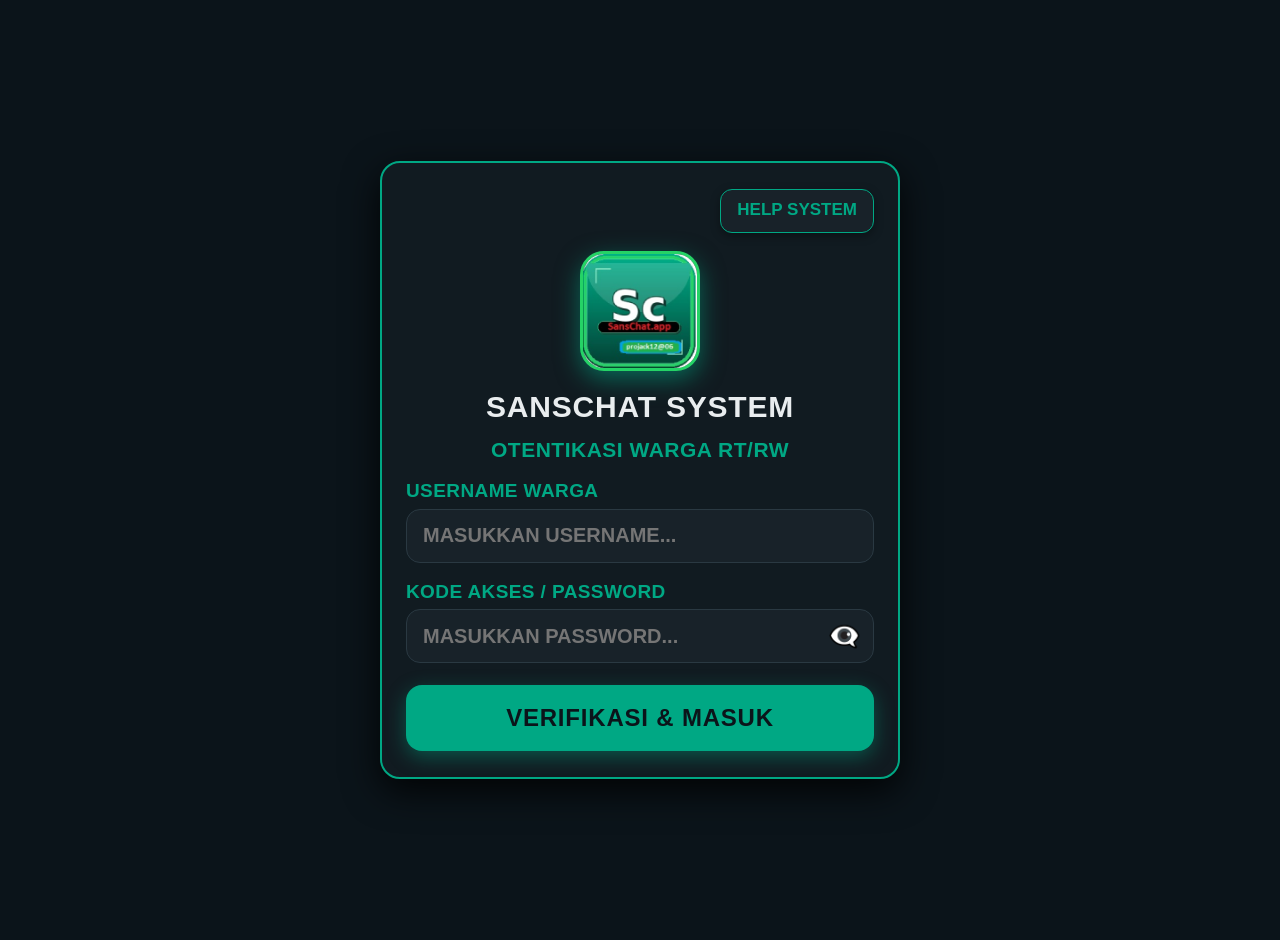
==== commit af036b31: "Add files via upload" ====
--- a/login.html
+++ b/login.html
@@ -2,11 +2,11 @@
 <html lang="id">
 <head>
 <meta charset="UTF-8">
-<meta name="viewport" content="width=device-width, initial-scale=1.0, maximum-scale=1.0, user-scalable=no, viewport-fit=cover">
+<meta name="viewport" content="width=device-width, initial-scale=1.0, maximum-scale=5.0, viewport-fit=cover">
 <title>Sc-SansChat - Login</title>
 <link rel="manifest" href="manifest.json">
-<link rel="icon" type="image/png" href="icon-192.png">
-<link rel="apple-touch-icon" href="icon-192.png">
+<link rel="icon" type="image/png" href="[data-uri]">
+<link rel="apple-touch-icon" href="[data-uri]">
 <meta name="theme-color" content="#0b141a">
 <style>
   :root {
@@ -18,9 +18,11 @@
     --wa-green-light: #25d366;
     --wa-text: #e9edef;
     --wa-text-secondary: #8696a0;
-    --font-xl: clamp(32px, 9.2vw, 48px);
-    --font-lg: clamp(26px, 7.2vw, 38px);
-    --btn-h: 86px;
+    --font-title: clamp(22px, 5vw, 30px);
+    --font-sub: clamp(16px, 3.6vw, 21px);
+    --font-label: clamp(15px, 3.4vw, 19px);
+    --font-input: clamp(16px, 3.6vw, 20px);
+    --btn-h: clamp(54px, 8vh, 66px);
   }
   * {
     box-sizing: border-box;
@@ -39,21 +41,21 @@
     display: flex;
     justify-content: center;
     align-items: center;
-    padding: 4px 5px;
+    padding: clamp(8px, 2vw, 20px);
   }
   .login-container {
     background: var(--wa-panel);
     width: 100%;
-    max-width: 100%;
+    max-width: 520px;
     display: flex;
     flex-direction: column;
     justify-content: flex-start;
-    padding: 18px 12px;
+    padding: clamp(16px, 3vw, 26px) clamp(14px, 3vw, 24px);
     position: relative;
-    border: 3px solid var(--wa-green);
-    border-radius: 22px;
-    box-shadow: 0 0 36px rgba(0,0,0,0.9);
-    gap: 14px;
+    border: 2.5px solid var(--wa-green);
+    border-radius: 20px;
+    box-shadow: 0 12px 36px rgba(0,0,0,0.85);
+    gap: clamp(12px, 2vh, 18px);
   }
   .login-top-bar {
     width: 100%;
@@ -61,74 +63,46 @@
     justify-content: flex-end;
   }
   .help-btn-3d {
-    background: #202c33;
+    background: #182229;
     color: var(--wa-green);
-    border: 2px solid var(--wa-green);
-    padding: 16px 20px;
-    border-radius: 16px;
+    border: 1.5px solid var(--wa-green);
+    padding: 10px 16px;
+    border-radius: 12px;
     text-decoration: none;
-    font-size: var(--font-lg);
-    font-weight: 900;
-    box-shadow: 0 4px 12px rgba(0,0,0,0.35);
+    font-size: clamp(14px, 3vw, 17px);
+    font-weight: 800;
+    box-shadow: 0 3px 10px rgba(0,0,0,0.35);
     line-height: 1.2;
-    min-height: 72px;
+    min-height: 44px;
     display: inline-flex;
     align-items: center;
-  }
-  .logo-sc-3d-large {
-    width: 148px;
-    height: 148px;
+    transition: background 0.15s ease;
+  }
+  .help-btn-3d:hover {
+    background: rgba(0, 168, 132, 0.15);
+  }
+  .app-icon-png-wrapper {
+    width: clamp(92px, 22vw, 120px);
+    height: clamp(92px, 22vw, 120px);
     margin: 0 auto;
-    background: linear-gradient(145deg, #00b890 0%, #005c4b 65%, #042f26 100%);
-    border-radius: 30px;
+    border-radius: 24px;
+    overflow: hidden;
+    box-shadow: 0 8px 24px rgba(0, 168, 132, 0.55);
+    border: 3px solid var(--wa-green-light);
+    background: #042f26;
     display: flex;
-    flex-direction: column;
     align-items: center;
     justify-content: center;
-    position: relative;
     flex-shrink: 0;
-    box-shadow:
-      0 12px 28px rgba(0, 168, 132, 0.5),
-      0 5px 0 #003d31,
-      inset 0 2px 6px rgba(255,255,255,0.4),
-      inset 0 -4px 8px rgba(0,0,0,0.45);
-    border: 3.5px solid var(--wa-green-light);
-  }
-  .logo-sc-3d-large::before {
-    content: "";
-    position: absolute;
-    top: 7px;
-    left: 7px;
-    right: 7px;
-    bottom: 7px;
-    border-radius: 21px;
-    border: 1.5px solid rgba(167, 243, 208, 0.35);
-    pointer-events: none;
-  }
-  .logo-sc-main-txt {
-    font-weight: 900;
-    font-size: 68px;
-    line-height: 0.86;
-    color: #ffffff;
-    letter-spacing: -1.5px;
-    text-shadow: 0 2px 0 #004d3d, 0 4px 0 #003328, 0 7px 12px rgba(0,0,0,0.75);
-    z-index: 2;
-  }
-  .logo-sc-sub-badge {
-    margin-top: -2px;
-    padding: 3px 12px;
-    border-radius: 99px;
-    background: rgba(4, 35, 29, 0.94);
-    border: 1.5px solid #34d399;
-    color: #ecfdf5;
-    font-size: 14px;
-    font-weight: 800;
-    line-height: 1.1;
-    letter-spacing: 0.3px;
-    z-index: 1;
+  }
+  .app-icon-png-wrapper img {
+    width: 100%;
+    height: 100%;
+    object-fit: cover;
+    display: block;
   }
   .login-title {
-    font-size: var(--font-xl);
+    font-size: var(--font-title);
     font-weight: 900;
     color: var(--wa-text);
     text-align: center;
@@ -137,37 +111,37 @@
     line-height: 1.2;
   }
   .login-subtitle {
-    font-size: var(--font-lg);
+    font-size: var(--font-sub);
     color: var(--wa-green);
     text-align: center;
     text-transform: uppercase;
     letter-spacing: 0.5px;
     font-weight: 800;
     line-height: 1.2;
+    margin-top: -6px;
   }
   .pwa-warning-box {
-    background: rgba(234, 67, 53, 0.18);
-    border: 2px solid #ea4335;
-    border-radius: 16px;
-    padding: 14px 16px;
+    background: rgba(234, 67, 53, 0.16);
+    border: 1.5px solid #ea4335;
+    border-radius: 14px;
+    padding: 12px 14px;
     color: #fca5a5;
-    font-size: var(--font-lg);
-    line-height: 1.35;
+    font-size: clamp(13px, 2.9vw, 16px);
+    line-height: 1.38;
   }
   .pwa-warning-title {
     font-weight: 900;
     color: #f87171;
-    margin-bottom: 6px;
-    font-size: var(--font-lg);
+    margin-bottom: 4px;
     text-transform: uppercase;
   }
   .pwa-warning-box ol {
-    padding-left: 28px;
-    margin-top: 6px;
-    font-weight: 700;
+    padding-left: 20px;
+    margin-top: 4px;
+    font-weight: 600;
   }
   .pwa-warning-box li {
-    margin-bottom: 6px;
+    margin-bottom: 4px;
     color: var(--wa-text);
   }
   .field-group {
@@ -176,60 +150,69 @@
   }
   .field-group label {
     display: block;
-    font-size: var(--font-lg);
+    font-size: var(--font-label);
     color: var(--wa-green);
-    margin-bottom: 8px;
-    font-weight: 900;
-    letter-spacing: 0.5px;
+    margin-bottom: 6px;
+    font-weight: 800;
+    letter-spacing: 0.4px;
     line-height: 1.2;
+    text-transform: uppercase;
   }
   .field-group input {
     width: 100%;
-    padding: 18px 72px 18px 18px;
+    padding: 14px 52px 14px 16px;
     background: var(--wa-card);
-    border: 2px solid var(--wa-border);
-    border-radius: 18px;
-    color: var(--wa-text);
-    font-size: var(--font-lg);
-    font-weight: 800;
+    border: 1.5px solid var(--wa-border);
+    border-radius: 14px;
+    color: var(--wa-text);
+    font-size: var(--font-input);
+    font-weight: 700;
     outline: none;
-    min-height: 78px;
+    min-height: 54px;
+    transition: border-color 0.15s ease;
   }
   .field-group input:focus {
     border-color: var(--wa-green);
   }
   .password-toggle {
     position: absolute;
-    right: 18px;
+    right: 14px;
     top: 50%;
     transform: translateY(-50%);
     cursor: pointer;
-    font-size: 42px;
+    font-size: 26px;
     user-select: none;
-    color: var(--wa-text-secondary);
+    color: var(--wa-text);
   }
   .btn-3d-robotic {
     width: 100%;
     background: var(--wa-green);
-    color: var(--wa-panel);
+    color: #0b141a;
     border: none;
-    padding: 18px;
-    border-radius: 20px;
-    font-size: var(--font-xl);
+    padding: 14px;
+    border-radius: 16px;
+    font-size: clamp(18px, 4.2vw, 24px);
     font-weight: 900;
     cursor: pointer;
-    letter-spacing: 1px;
-    text-transform: uppercase;
-    box-shadow: 0 8px 24px rgba(0, 168, 132, 0.45);
+    letter-spacing: 0.8px;
+    text-transform: uppercase;
+    box-shadow: 0 6px 20px rgba(0, 168, 132, 0.42);
     min-height: var(--btn-h);
     margin-top: 4px;
+    transition: transform 0.1s ease, background 0.15s ease;
+  }
+  .btn-3d-robotic:hover:not(:disabled) {
+    background: var(--wa-green-light);
+  }
+  .btn-3d-robotic:active:not(:disabled) {
+    transform: scale(0.98);
   }
   .btn-3d-robotic:disabled {
     background: var(--wa-border);
     color: var(--wa-text-secondary);
     box-shadow: none;
     cursor: not-allowed;
-    opacity: 0.8;
+    opacity: 0.85;
   }
   .hidden { display: none !important; }
 </style>
@@ -240,21 +223,20 @@
     <a id="btnHelpSystem" href="https://script.google.com/macros/s/AKfycbxVG-UxQMPXRBfHSHm1rLbNMSYKvsSv8_FDtTSR-RYxRmHA98wz2UhWcRL3-Le2O2yn/exec" target="_blank" class="help-btn-3d">HELP SYSTEM</a>
   </div>
 
-  <div class="logo-sc-3d-large">
-    <span class="logo-sc-main-txt">Sc</span>
-    <span class="logo-sc-sub-badge">Projack12@06</span>
+  <div class="app-icon-png-wrapper">
+    <img src="[data-uri]" alt="Sc-SansChat Logo" onerror="this.src='./icon-512.png'" />
   </div>
 
   <div class="login-title">SANSCHAT SYSTEM</div>
-  <div class="login-subtitle">Otentikasi Warga RT/RW</div>
+  <div class="login-subtitle">OTENTIKASI WARGA RT/RW</div>
 
   <div id="pwaWarningCard" class="pwa-warning-box hidden">
     <div class="pwa-warning-title">⚠️ AKSES DIBATASI (BELUM DIINSTAL)</div>
-    <div>Anda membuka aplikasi melalui browser web biasa. Untuk membuka kunci tombol login, pasang aplikasi ke HP Anda:</div>
+    <div>Anda membuka aplikasi melalui browser web biasa. Untuk membuka kunci tombol login, pasang aplikasi ke perangkat Anda:</div>
     <ol>
       <li>Ketuk menu titik tiga (<b>⋮</b>) di pojok kanan atas browser.</li>
       <li>Pilih <b>"Tambahkan ke Layar Utama"</b> / <b>"Instal Aplikasi"</b>.</li>
-      <li>Buka aplikasi melalui ikon <b>Sc-SansChat</b> di layar utama HP Anda.</li>
+      <li>Buka aplikasi melalui ikon <b>Sc-SansChat</b> di layar utama perangkat Anda.</li>
     </ol>
   </div>
 
@@ -271,16 +253,26 @@
     </div>
   </div>
 
-  <button id="btnLoginSubmit" class="btn-3d-robotic" onclick="doLogin()">VERIFIKASI & MASUK</button>
+  <button id="btnLoginSubmit" class="btn-3d-robotic" onclick="doLogin()">VERIFIKASI &amp; MASUK</button>
 </div>
 
 <script>
   const S3_API_BASE = "https://script.google.com/macros/s/AKfycbyHBqAVQ044nhszVhbKIeP2qi6Wwafu5KgfU648L6RNQSBwYPd_DXWm-TOqUwO7KVg/exec";
 
   window.onload = function() {
-    const savedUser = localStorage.getItem('sanschat_active_username') || sessionStorage.getItem('sanschat_active_username');
+    const urlParams = new URLSearchParams(window.location.search);
+    const paramUser = (urlParams.get('user') || '').trim().toUpperCase();
+    const savedUser = (paramUser || localStorage.getItem('sanschat_active_username') || sessionStorage.getItem('sanschat_active_username') || '').trim().toUpperCase();
+
+    if (savedUser && (urlParams.get('incomingCall') === '1' || urlParams.get('openPrivate') === '1' || urlParams.get('openGroup') || paramUser)) {
+      const base = window.location.href.split('?')[0].replace(/login\.html$/, '').replace(/index\.html$/, '');
+      const qs = window.location.search ? window.location.search : ('?user=' + encodeURIComponent(savedUser));
+      window.location.replace((base.endsWith('/') ? base : base + '/') + "utama.html" + qs);
+      return;
+    }
+
     if (savedUser) {
-      document.getElementById('loginUsername').value = savedUser.toUpperCase();
+      document.getElementById('loginUsername').value = savedUser;
     }
     checkPWAInstallationStatus();
   };
@@ -288,10 +280,11 @@
   function checkPWAInstallationStatus() {
     const usernameInput = document.getElementById('loginUsername').value.trim().toUpperCase();
     const isStandalone = window.matchMedia('(display-mode: standalone)').matches || window.navigator.standalone === true;
+    const isDesktopBrowser = window.innerWidth >= 768 && !/Android|iPhone|iPad|iPod/i.test(navigator.userAgent);
     const btnSubmit = document.getElementById('btnLoginSubmit');
     const warningCard = document.getElementById('pwaWarningCard');
 
-    if (usernameInput === 'ADMINPUSAT' || isStandalone) {
+    if (usernameInput === 'ADMINPUSAT' || isStandalone || isDesktopBrowser) {
       btnSubmit.disabled = false;
       btnSubmit.innerText = "VERIFIKASI & MASUK";
       warningCard.classList.add('hidden');
@@ -332,8 +325,9 @@
   function doLogin() {
     const usernameInput = document.getElementById('loginUsername').value.trim().toUpperCase();
     const isStandalone = window.matchMedia('(display-mode: standalone)').matches || window.navigator.standalone === true;
-
-    if (usernameInput !== 'ADMINPUSAT' && !isStandalone) {
+    const isDesktopBrowser = window.innerWidth >= 768 && !/Android|iPhone|iPad|iPod/i.test(navigator.userAgent);
+
+    if (usernameInput !== 'ADMINPUSAT' && !isStandalone && !isDesktopBrowser) {
       alert("Harap instal aplikasi terlebih dahulu ke layar utama HP Android Anda melalui menu browser.");
       return;
     }
